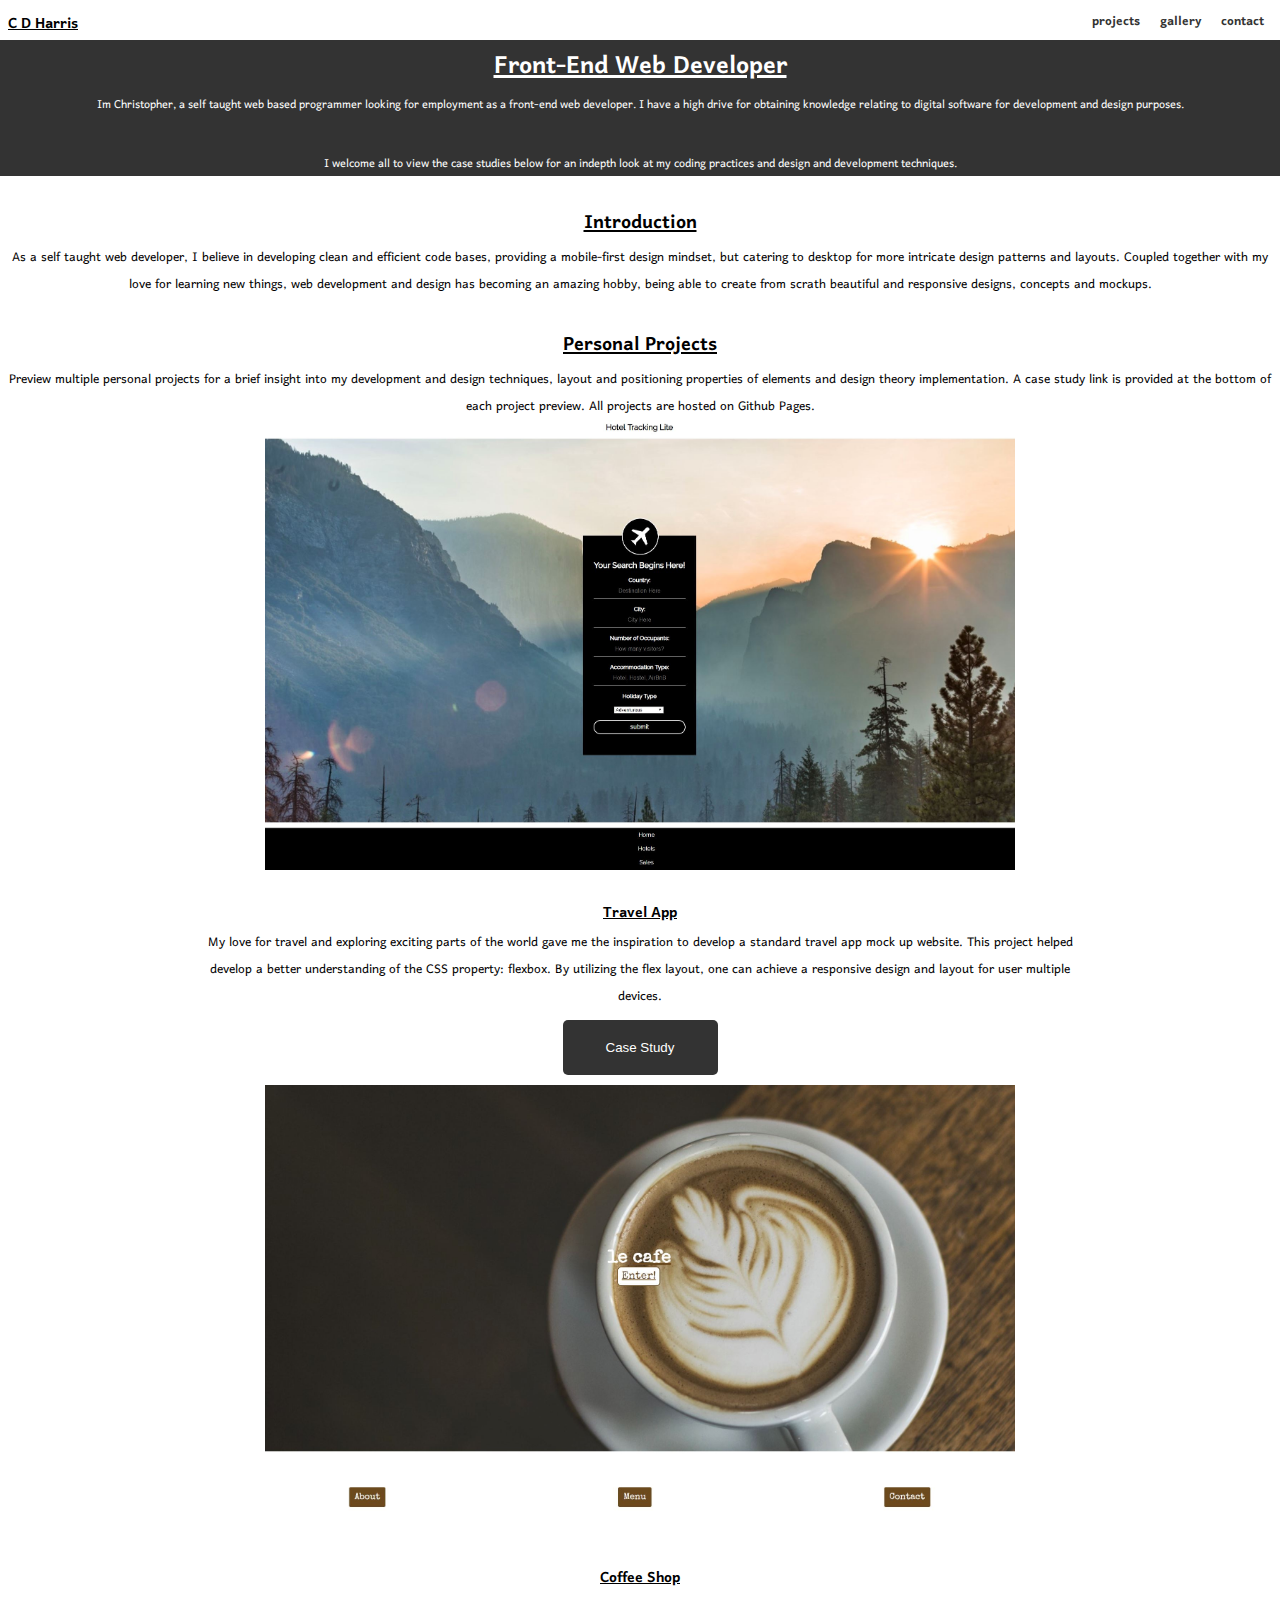
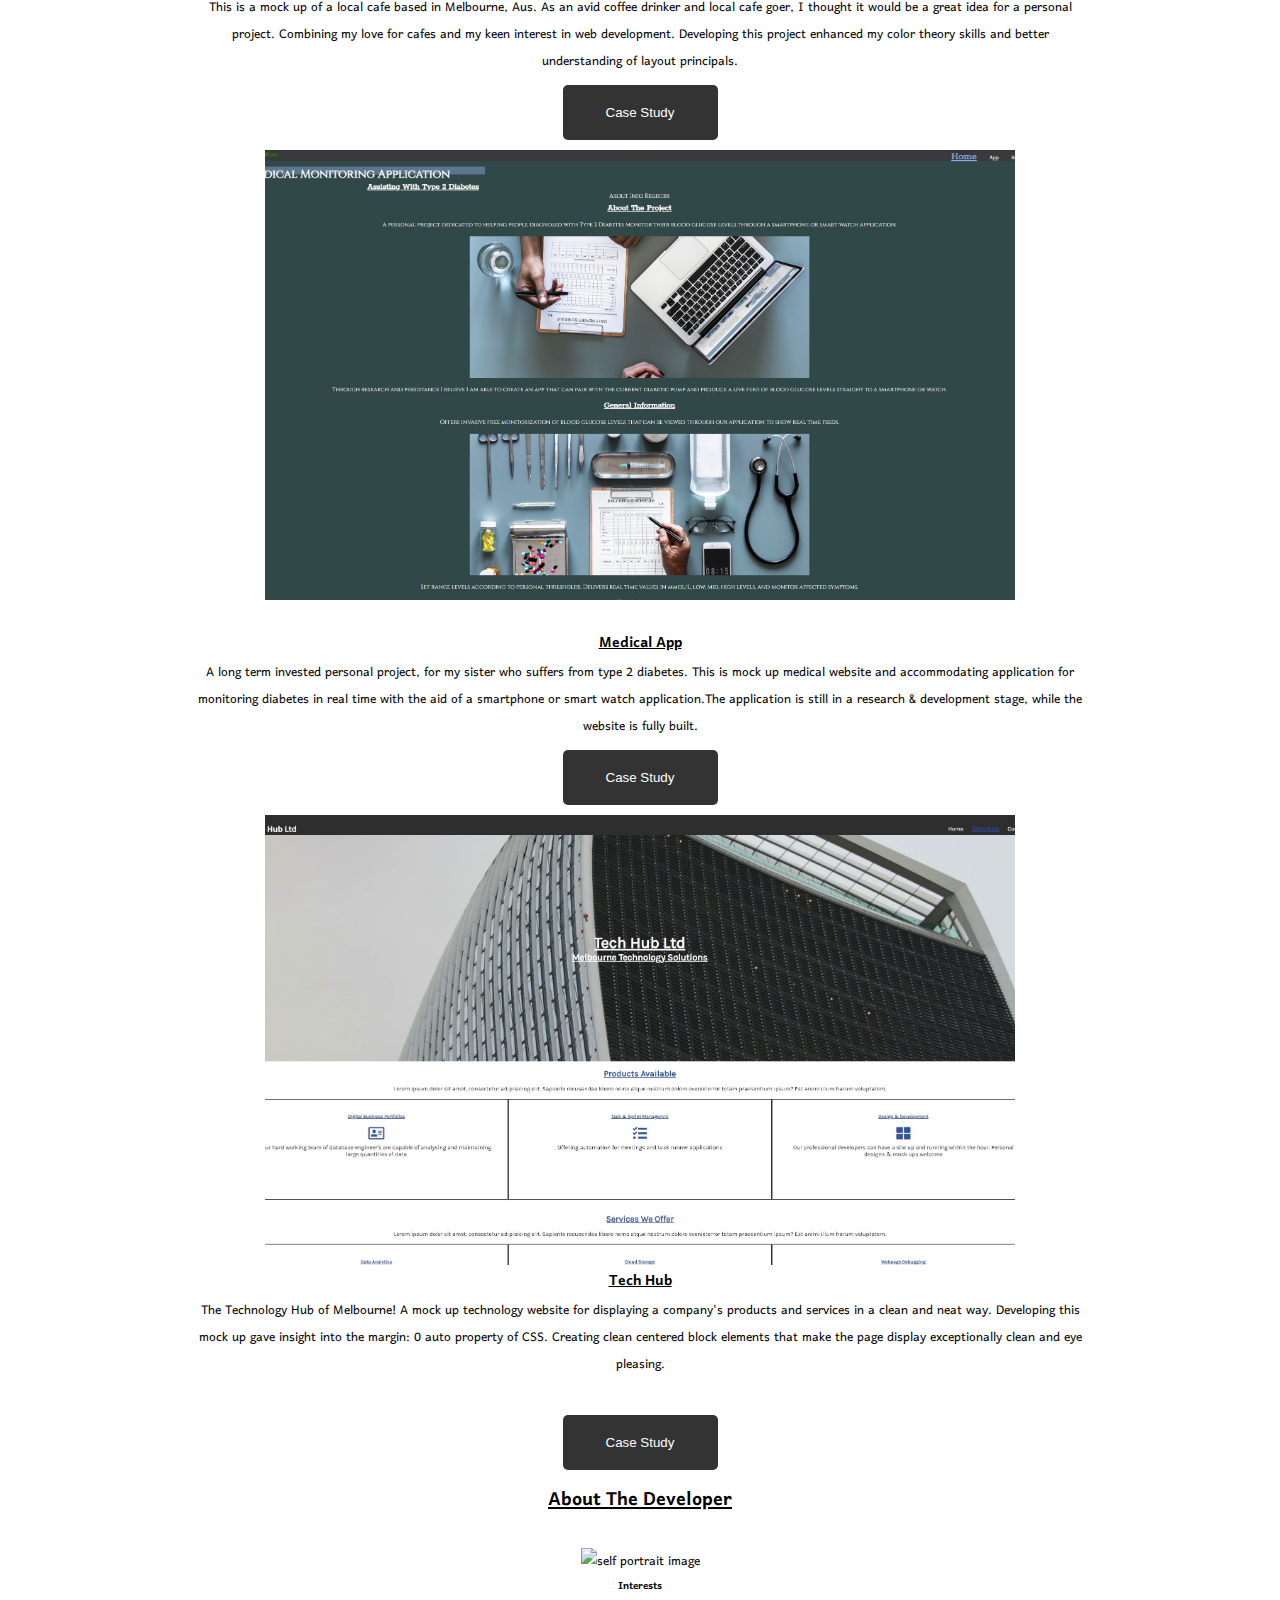
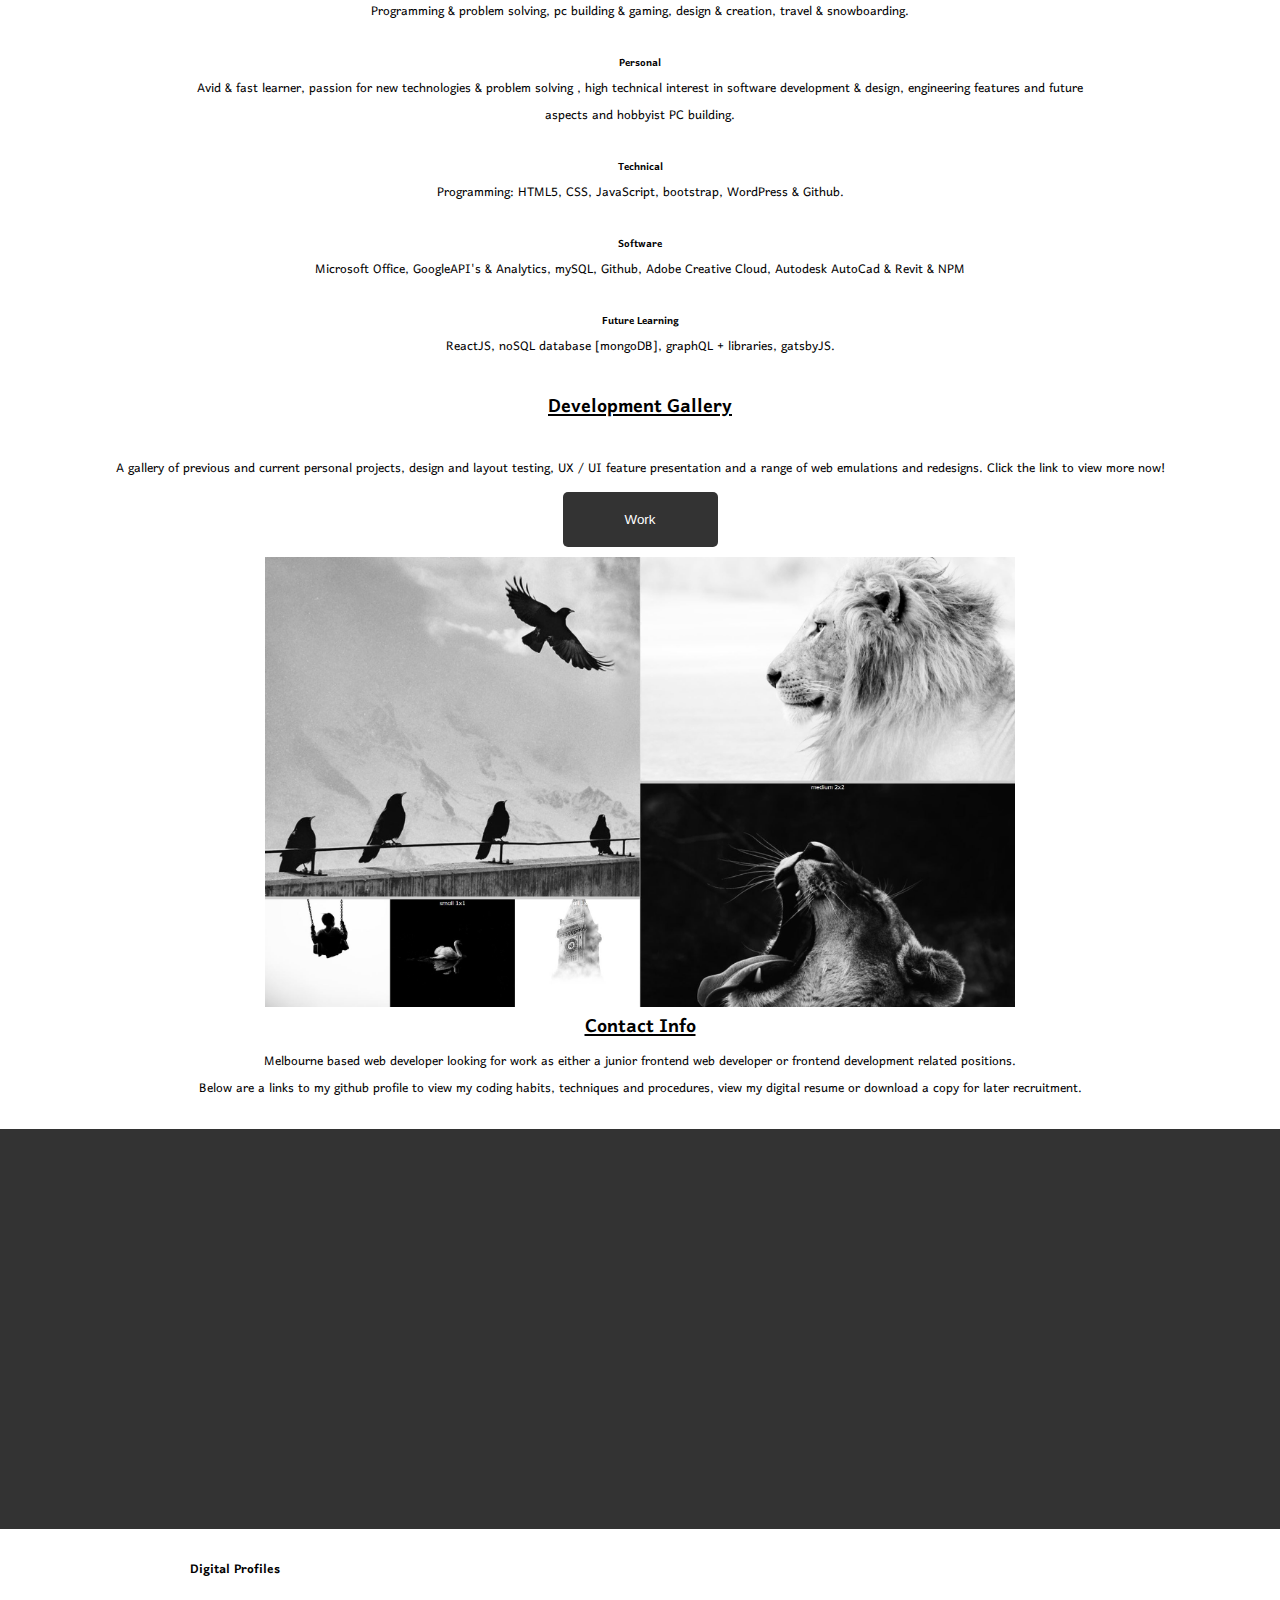
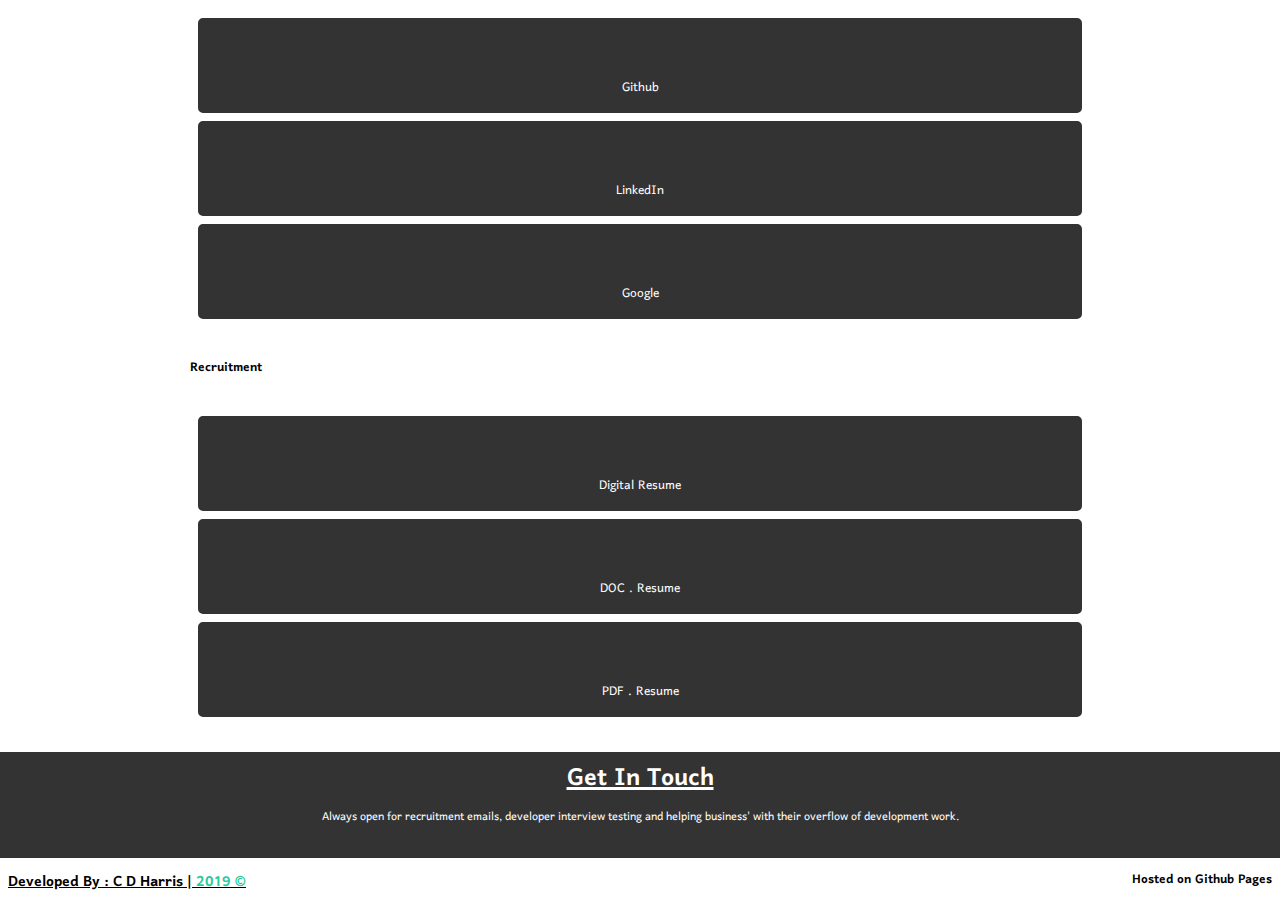
==== index.html @ 6e94d86b "new" ====
<!DOCTYPE html>
<html lang="en">
<head>
    <meta charset="UTF-8">
    <meta name="viewport" content="width=device-width, initial-scale=1.0">
    <meta http-equiv="X-UA-Compatible" content="ie=edge">
    <title>Home | Display Content</title>
    <link rel="stylesheet" href="assets/css/style.css">
    <!-- ext. libs -->
    <!-- google fonts -->
    <link href="https://fonts.googleapis.com/css?family=Harmattan" rel="stylesheet">
    <!-- font awesome icons -->
    <link rel="stylesheet" href="https://use.fontawesome.com/releases/v5.6.3/css/all.css" integrity="sha384-UHRtZLI+pbxtHCWp1t77Bi1L4ZtiqrqD80Kn4Z8NTSRyMA2Fd33n5dQ8lWUE00s/" crossorigin="anonymous">
    <!-- js animate -->
    <link rel="stylesheet" href="https://cdnjs.cloudflare.com/ajax/libs/animate.css/3.7.0/animate.min.css">

</head>
<body>
    <header class="header">
        <i class="fas fa-cube"></i>
        <span class="left"><h3> C D Harris</h3>
        </span>
        
        <span class="right">
            <nav>
            <a href="#projects">projects</a>
            <a href="gallery.html">gallery</a>
            <a href="#contact">contact</a>
            </nav>
        </span>
    </header>
    
    <div class="banner">
        <h2 class=" animated flipInX delay-1s">Front-End Web Developer</h2>
        <p class="animated slideInLeft delay-2s">Im Christopher, a self taught web based programmer looking for employment as a
        front-end web developer. I have a high drive for obtaining knowledge relating to digital software for
        development and design purposes.</p>
        <br>
        <p class="animated slideInRight delay-2s">I welcome all to view the case studies below for an indepth look at my coding practices and 
            design and development techniques.
        </p>

    </div>
    <br>
    <!-- sections introduction -->
    <section id="intro">
        <h2>Introduction</h2>

        <p>As a self taught web developer, I believe in developing clean and efficient code bases,
             providing a mobile-first design mindset, but catering to desktop for
              more intricate design patterns and layouts. Coupled together with my love
               for learning new things, web development and design has becoming an amazing hobby, 
               being able to create from scrath beautiful and responsive designs, concepts and mockups.</p>
    </section>
    <br>
    <!-- projects section -->
    <section id="projects">
        <h2>Personal Projects</h2>
        <!-- <br> -->
        <p>Preview multiple personal projects for a brief insight into my development and design techniques, layout and positioning
            properties of elements and design theory implementation. A case study link is provided at the bottom of each project preview.
            All projects are hosted on Github Pages.
        </p>
        <div class="section__container">
            <!-- travel app preview -->
            <div class="section__projects">
                <div class="box box__animate box__travel"></div>
                <br>
                    <h3>Travel App</h3>
                    <i class="fas fa-mountain"></i>
                    <p>My love for travel and exploring exciting parts of the world gave me the inspiration to develop a standard
                        travel app mock up website. This project helped develop a better understanding of the CSS property: flexbox.
                        By utilizing the flex layout, one can achieve a responsive design and layout for user multiple devices.
                    </p>
                <!-- link to case study of project -->
                <button class="projects__button">
                    <a href="travel-app.html">Case Study</a>
                </button>
            </div><!-- section__projects ends here [travel] -->

            <!-- coffee hub preview -->
            <div class="section__projects">
                <div class="box box__animate box__coffee"></div>
                <br>
                    <h3>Coffee Shop</h3>
                    <i class="fas fa-coffee"></i>
                    <p>This is a mock up of a local cafe based in Melbourne, Aus. As an avid coffee drinker and local cafe goer, I 
                        thought it would be a great idea for a personal project. Combining my love for cafes and my keen interest in 
                        web development. Developing this project enhanced my color theory skills and better understanding of layout 
                        principals.
                    </p>
                
                <!-- link to case study of project -->
                <button class="projects__button">
                    <a href="coffee-hub.html">Case Study</a>
                </button>
            </div><!-- section__projects ends here [coffee] -->
        
            <!-- medical app preview -->
            <div class="section__projects">
                <div class="box box__animate box__medical"></div>
                <br>
                <h3>Medical App</h3>
                <i class="fas fa-heartbeat"></i>
                    <p>A long term invested personal project, for my sister who suffers from type 2 diabetes. This is mock up medical
                    website and accommodating application for monitoring diabetes in real time with the aid of a smartphone or
                    smart watch application.The application is still in a research & development stage, while the website is fully built.</p>
                
                <!-- link to case study of project -->
                <button class="projects__button">
                    <a href="medical-app.html">Case Study</a>
                </button>

            </div><!-- section__projects ends here [medical] -->

            <!-- tech hub preview -->
            <div class="section__projects">
                <div class="box box__animate box__tech"></div>
                <h3>Tech Hub</h3>
                <i class="fas fa-database"></i>
                <p>The Technology Hub of Melbourne! A mock up technology website for displaying a company's products and services
                    in a clean and neat way. Developing this mock up gave insight into the margin: 0 auto property of CSS. Creating
                    clean centered block elements that make the page display exceptionally clean and eye pleasing.
                </p>
                <br>
                <!-- link to case study of project -->
                <button class="projects__button">
                    <a href="tech-hub.html">Case Study</a>
                </button>

            </div><!-- section__projects ends here [tech] -->

            
        </div>
    </section><!-- projects section ends here -->

    <!-- about section -->
    <section id="about">
        <h2>About The Developer</h2>
        <br>
        <!-- insert image of self for recruiters -->
        <img src="assets/img/dev-img-self" alt="self portrait image">
        <br>
        <div class="section__container">
            <h5>Interests</h5>
            <p>Programming & problem solving, pc building & gaming, design & creation,
                travel & snowboarding.</p>
            <br>
            <h5>Personal</h5>
            <p>Avid & fast learner, passion for new technologies & problem solving , high technical interest in
            software development & design, engineering features and future aspects and hobbyist PC building.</p>
            <br>
            <h5>Technical</h5>
            <p>Programming: HTML5, CSS, JavaScript, bootstrap, WordPress & Github.</p>
            <br>       
            <h5>Software</h5>
            <p>Microsoft Office, GoogleAPI's & Analytics, mySQL, Github, Adobe Creative Cloud,
                Autodesk AutoCad & Revit & NPM
            </p>
            <br>
            <h5>Future Learning</h5>
            <p>ReactJS, noSQL database [mongoDB], graphQL + libraries, gatsbyJS.</p>
            <br>
        </div>
    </section>

        <!-- gallery section -->
        <section id="gallery">
            <h2>Development Gallery</h2>
            <br>
            <p>A gallery of previous and current personal projects, design and layout testing, UX / UI feature presentation
                and a range of web emulations and redesigns. Click the link to view more now!
            </p>
        <div class="section__container">
            <!-- link to case study of project -->
            <button class="projects__button">
                    <a href="gallery.html">Work</a>
                </button>
            <br>
            <div class="box box__gallery"></div>
                
            
        </div>
    </section>

    <!-- contact section -->
    <section id="contact">
        <h2>Contact Info</h2>
        <p>Melbourne based web developer looking for work as either a junior frontend web developer or
        frontend development related positions.
        </p>
        <p>Below are a links to my github profile to view my coding habits, techniques and procedures,
            view my digital resume or download a copy for later recruitment.
        </p>
        <br>
    <!-- create google maps API and insert here! -->
        <div id="maps"></div>
        <br>
    <div class="section__container">
        <h4>Digital Profiles</h4>
        <br>
    
    <div class="tickets">
        <i class="fab fa-github"></i>
        <br>
        <a href="https://github.com/bionic-fish">Github</a>
    </div>
    
    <div class="tickets">
        <i class="fab fa-linkedin"></i>
        <br>
        <a href="https://www.linkedin.com/in/chris-harris-b9061711a/">LinkedIn</a>
    </div>
    
    <div class="tickets">
        <i class="fab fa-google"></i>
        <br>
        <a href="mailto:c.d.harris.dedoc@gmail.com">Google</a>
    </div>
    <br> 
    
    <h4>Recruitment</h4>
        <br>
    <div class="tickets">
        <i class="fas fa-address-card"></i>
        <br>
        <a href="resume-web.html">Digital Resume</a>
    </div>

    <div class="tickets">
        <i class="fas fa-briefcase"></i>
        <br>
        <a href="resume.doc">DOC . Resume</a>
    </div>

    <div class="tickets">
        <i class="far fa-file-alt"></i>
        <br>
        <a href="assets/">PDF . Resume</a>
    </div>
        
    </div><!-- section__container ends here-->
    </section>
    <br>
    <!-- bottom banner + social links section -->
    <div class="banner">
        <h2>Get In Touch</h2>
        <p>Always open for recruitment emails, developer interview testing and helping business'
            with their overflow of development work.
        </p>
        <p>
            <a href="mailto:c.d.harris.dedoc@gmail.com"><i class="far fa-envelope"></i></a>
        </p>
    </div>

    <!-- footer -->
    <footer class="footer">
            <span class="footer-left">
                <h3>Developed By : C D Harris | <span style="color:rgb(43,201,153)">2019 &copy;</span></h3>
            </span>
    
            <span class="footer-right"><h4>Hosted on Github Pages</h4>
            </span>
        </footer>

    <!-- scripts -->
    <script src="assets/js/index.js"></script>
    <!-- script API's -->
    <script src="https://maps.googleapis.com/maps/api/js?key=AIzaSyDgVFksqUlxDK_YRxd9X-WPWZZYcD1DUHg&callback=initMap" async defer></script>
    
</body>
</html>
---- assets/css/style.css ----
/* global props | markup */
* {
    margin: 0;
    padding: 0;
    scroll-behavior: smooth;
    box-sizing: border-box;
}
body {
    font-family: 'Harmattan', sans-serif;
    /* height: 100%;
    width: 100%; */
    
}
/* global props | case buttons */
button {
    background-color: #333;
    border-radius: 5px 5px;
    border: none;
    height: 55px;
    width: 155px;
    margin: 10px;

    transition: all 2s ease-in;
}
button a {
    color: #fff;
    text-decoration: none;
}
button:hover {
    background-color: rgb(43, 201, 153);
    text-decoration: underline;
}
/* global props | font awesome icons */
.fab,
.far,
.fas {
    font-size: 26px;
    color: #fff;
}
#casestudy i {
    color: rgb(43, 201, 153);
}
/* global props | headings */
h2 { /* section heading */
    text-decoration: underline;
}
h3 {
    /* color: rgb(43, 201, 153); */
    text-decoration: underline;
    font-weight: bold;
}
#contact h4 {
    text-align: left;
}
/* header + footer props */
.header,
.footer {
    background: #fff;
    height: 30px;
    padding: 8px;
    font-size: 1em;
}
.footer {
    text-align: center;
}
.header a {
    color: #333;
    text-decoration: none;
    padding: 8px;
    font-size: 1em;
    font-weight: bolder;
}
.header a:hover {
    border-bottom: 4px solid rgb(43, 201, 153);
    border-width: 8px;
    color: rgb(43, 201, 153);
    /* font-size: 1.2em; */
    
}
.header .fas {
    color: rgb(43, 201, 153);
    font-size: 14px;
    padding-left: 10px;
}
/* index.html banner */
.banner {
    clear: both;
    width: 100%;
    margin: auto;
    background: #333;
    font-size: 1.3em;
    text-align: center;
    margin-bottom: 10px;
    color: #fff;
    
}
.banner i {
    padding: 10px;
    color: rgb(43, 201, 153);
    text-decoration: none;
    font-size: 1.2em;
    transition: all 1s ease;
}
.banner i:hover {
    padding: 10px;
    color: rgb(43, 201, 153);
    text-decoration: underline;
    font-size: 1.8em;
}
.banner h1 {
    text-decoration: underline;
    
}
.banner h1, 
.banner h2 {
    width: 100%;
    color: #fff;
}
/* image positioning and insertion */
.box {
    height: 350px;
    width: 100%;
    background-position: center;
    background-size: contain;
    margin: auto;
    background: #333;
}

img {
    height: auto;
    width: 100%;
}

/* maps */
#maps {
    height: 400px;
    width: 100%;
    background: #333;
}
section {
    text-align: center;
    /* margin: auto; */
}

/* project sections website icons */
#projects .fab,
#projects .far,
#projects .fas {
    color: rgb(43, 201, 153);
    font-size: 16px;
}
/* spans */
.left {
    float: left;

}
.right {
    float: right;
}

/* tickets contact info */
.tickets {
    /* height: 50px; */
    /* width: 90%; */
    /* border: 2px solid #333; */
    border-radius: 5px 5px;
    margin: 8px;
    padding: 10px;
    background-color: #333;
    /* margin: auto; */

    transition: all 1.5s;
}
.tickets:hover {
    background-color: rgb(43, 201, 153);
    transform: scale(1.1);
}
.tickets a {
    color: #fff;
    text-decoration: none;
}


/* personal projects box props */
.box__animate {
    background-position: top;
    background-size: cover;
    transition: all 3.5s ease; 
}
.box__animate:hover {
    background-position: bottom;
    background-size: auto;
}
/* personal projects box backgrounds */
.box__medical {
    background-image: url("../img/box-Medical.JPG");
}
.box__coffee {
    background-image: url("../img/box-Cafe.JPG");
}
.box__tech {
    background-image: url("../img/box-Tech.JPG");
}
.box__travel {
    background-image: url("../img/box-Travel.JPG");
}
.box__gallery {
    background-image: url("../img/box-Gallery.JPG");
    background-position: center;
    background-size: cover;
}
.box__project-blog {
    background-image: url("../img/project-blog.JPG");
}

/* case study page banners */
.case__heading {
    height: 20vh;
    background-attachment: top;
    background-origin: border-box;
    background-repeat: no-repeat;
    background-size: cover;
}
.case__bottom {
    height: 20vh;
    background-position: bottom center;
    background-origin: border-box;
    background-repeat: no-repeat;
    background-size: cover;
}

/* grid props for mobile */
.grid-mos {
    display: block;
    height: 100%;
    width: 100%;
    
}
.mos-item {
    width: 100%;
    height: 350px;
    margin: 0 auto;
    /* background-position: center;
    background-size: contain; */
    background-origin: border-box;
}


/* Grid mosaic items */
.one {
    background-image: url("../img/grid-gal/grid-item-1.JPG");
    background-position: top left;
    background-size: cover;
    /* opacity: 0.7; */
  
    transition-property: all ease;
    transition-duration: 2s;
  }
  .two {
    background-image: url("../img/grid-gal/grid-item-2.JPG");
    background-position: top left;
    background-size: cover;
    /* opacity: 0.7; */
  
    transition-property: all ease;
    transition-duration: 2s;
  }
  .three {
    background-image: url("../img/grid-gal/grid-item-3.JPG");
    background-position: top left;
    background-size: cover;
    /* opacity: 0.6; */
  
    transition-property: all ease;
    transition-duration: 2s;
  }
  .four {
    background-image: url("../img/grid-gal/grid-item-4.JPG");
    background-position: top left;
    background-size: cover;
    /* opacity: 0.6; */
  
    transition-property: all ease;
    transition-duration: 2s;
  }
  .five {
    background-image: url("../img/grid-gal/grid-item-5.JPG");
    background-position: top right;
    background-size: cover;
    /* opacity: 0.6; */
  
    transition-property: all ease;
    transition-duration: 2s;
  }
  .six {
    background-image: url("../img/grid-gal/grid-item-6.JPG");
    background-position: bottom right;
    background-size: cover;
    /* opacity: 0.6; */
  
    transition-property: all ease;
    transition-duration: 2s;
  }
  .seven {
    background-image: url("../img/grid-gal/grid-item-7.JPG");
    background-position: top left;
    background-size: cover;
    /* opacity: 0.6; */
  
    transition-property: all ease;
    transition-duration: 2s;
  }
  .eight {
    background-image: url("../img/grid-gal/grid-item-8.JPG");
    background-position: bottom right;
    background-size: cover;
    /* opacity: 0.6; */
  
    transition-property: all ease;
    transition-duration: 2s;
  
  }
  .nine {
    background-image: url("../img/grid-gal/grid-item-9.JPG");
    background-position: bottom right;
    background-size: cover;
    /* opacity: 0.6; */
  
    transition-property: all ease;
    transition-duration: 2s;
  
  }
  .ten {
    background-image: url("../img/grid-gal/grid-item-10.JPG");
    background-position: top right;
    background-size: cover;
    /* opacity: 0.6; */
  
    transition-property: all ease;
    transition-duration: 2s;
  
  }

/* media queries for desktop */
@media screen and (min-width: 960px) {
    .banner {
        margin: auto;
        width: 100%;
    }
    .banner p {
        font-size: 0.7em;
    }
    .box {
        max-width: 940px;
        width: 750px;
        height: 450px;
        background-size: cover;
        background-position: center;
        background-attachment: scroll;
        background-repeat: no-repeat;
       
    }
    img {
        height: 450px;
        max-width: 940px;
        width: 750px;

    }
    .header a:hover {
        border-bottom: 4px solid rgb(43, 201, 153);
        border-width: 8px;
        color: rgb(43, 201, 153);
        font-size: 1.2em;
        
    }
    /* .flex {
        display: flex;
        flex-wrap: wrap;
        margin: auto;
    } */
   
    .section__container {
        max-width: 900px;
        margin: auto;
    }
    .section__projects {
        /* max-width: 900px; */
        width: 100%;
        /* height: fit-content; */
        margin: auto;
    }
    .tickets {
    border: 2px solid #333;
    padding: 10px;
    /* margin-left: 10px; */
    }
    .case__heading {
        height: 30vh;
        background-attachment: fixed;
        background-origin: border-box;
        background-repeat: no-repeat;
        background-size: cover;
        background-position: top;
    }
    .case__bottom {
        height: 30vh;
        background-attachment: fixed;
        background-origin: border-box;
        background-repeat: no-repeat;
        background-size: cover;
        background-position: center;
    }
    .footer-left {
        float: left;
    }
    .footer-right {
        float: right;
    }
    /* grid props [test] */
    .grid {
        display: grid;
        grid-template-columns: repeat(5, 1fr);
        grid-template-rows: repeat(5, 1fr);
        width: 100%;

    }
    .grid-item {
        height: 300px;
        width: 100%;
        background-color: #333;
        background-position: inherit;
        background-size: contain;
        background-position: center;
    }

    /* gallery.html [GRID Gallery] */
    .mosaic-container {
        display: grid;
        grid-template-rows: auto;
        grid-template-columns: repeat(5, 1fr);
        grid-gap: 10px;
        height: 100%;
        width: 100%;
      }
      .mos-item {
        align-items: center;
        color: #000;
        display:flex;
        justify-content: center;
      
        transition-property: all ease;
        transition-duration: 2s;
        /* opacity: 0.6; */
      }
      .mos-item:hover {
        background-position: center;
        color: purple;
        font-weight: bold;
        opacity: 1;
      }
      
      
      /* Grid-mos Child elements
      Classes: smal, medium, large, wide and tall
      Sizing:  1x1, 2x2, 3x3, 2x3, 3x2  */
      .small {
        grid-row: span 1;
        grid-column: span 1;
        padding: 0;
        margin: 0;
      }
      .medium {
        grid-row: span 2;
        grid-column: span 2;
        padding: 0;
        margin: 0;
      }
      .large {
        grid-row: span 3;
        grid-column: span 3;
        padding: 0;
        margin: 0;
      }
      
      .wide {
        grid-row: span 2;
        grid-column: span 3;
        padding: 0;
        margin: 0;
      }
      .tall {
        grid-row: span 3;
        grid-column: span 2;
        padding: 0;
        margin: 0;
      }
    
}
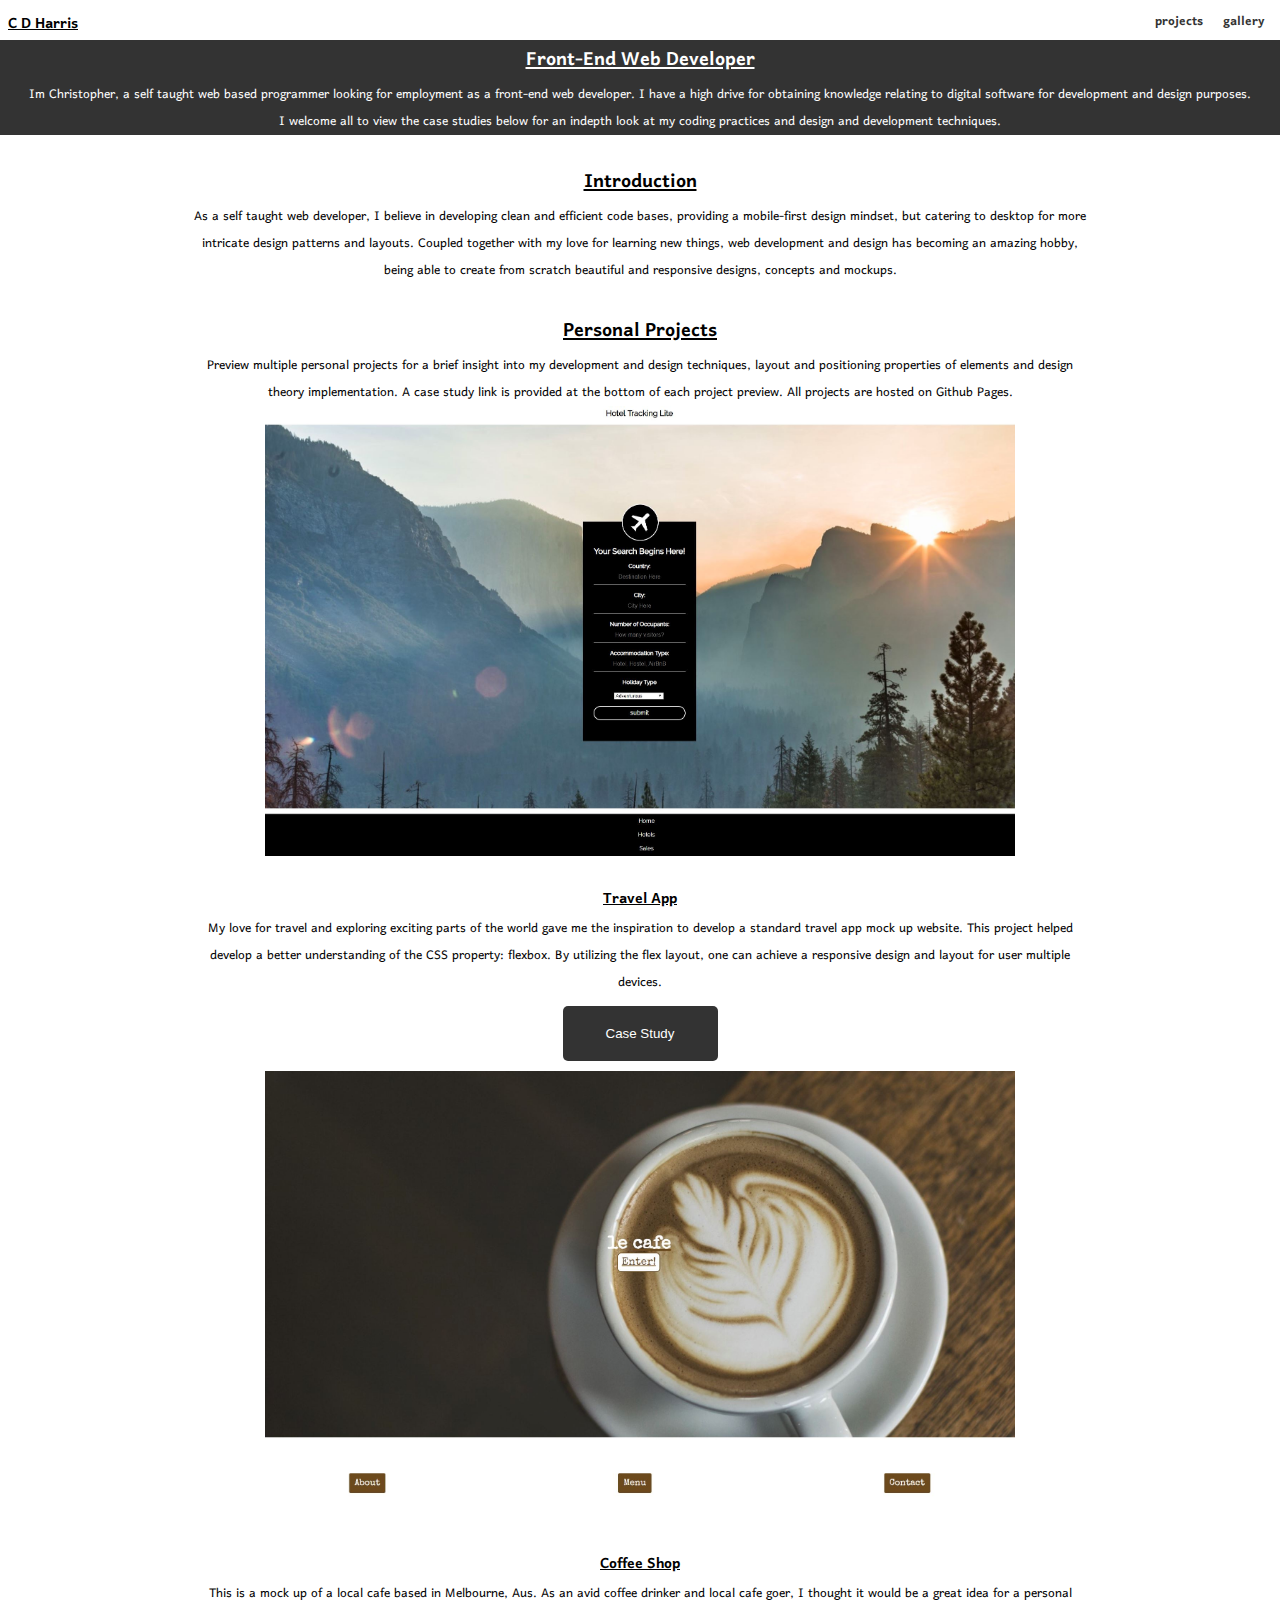
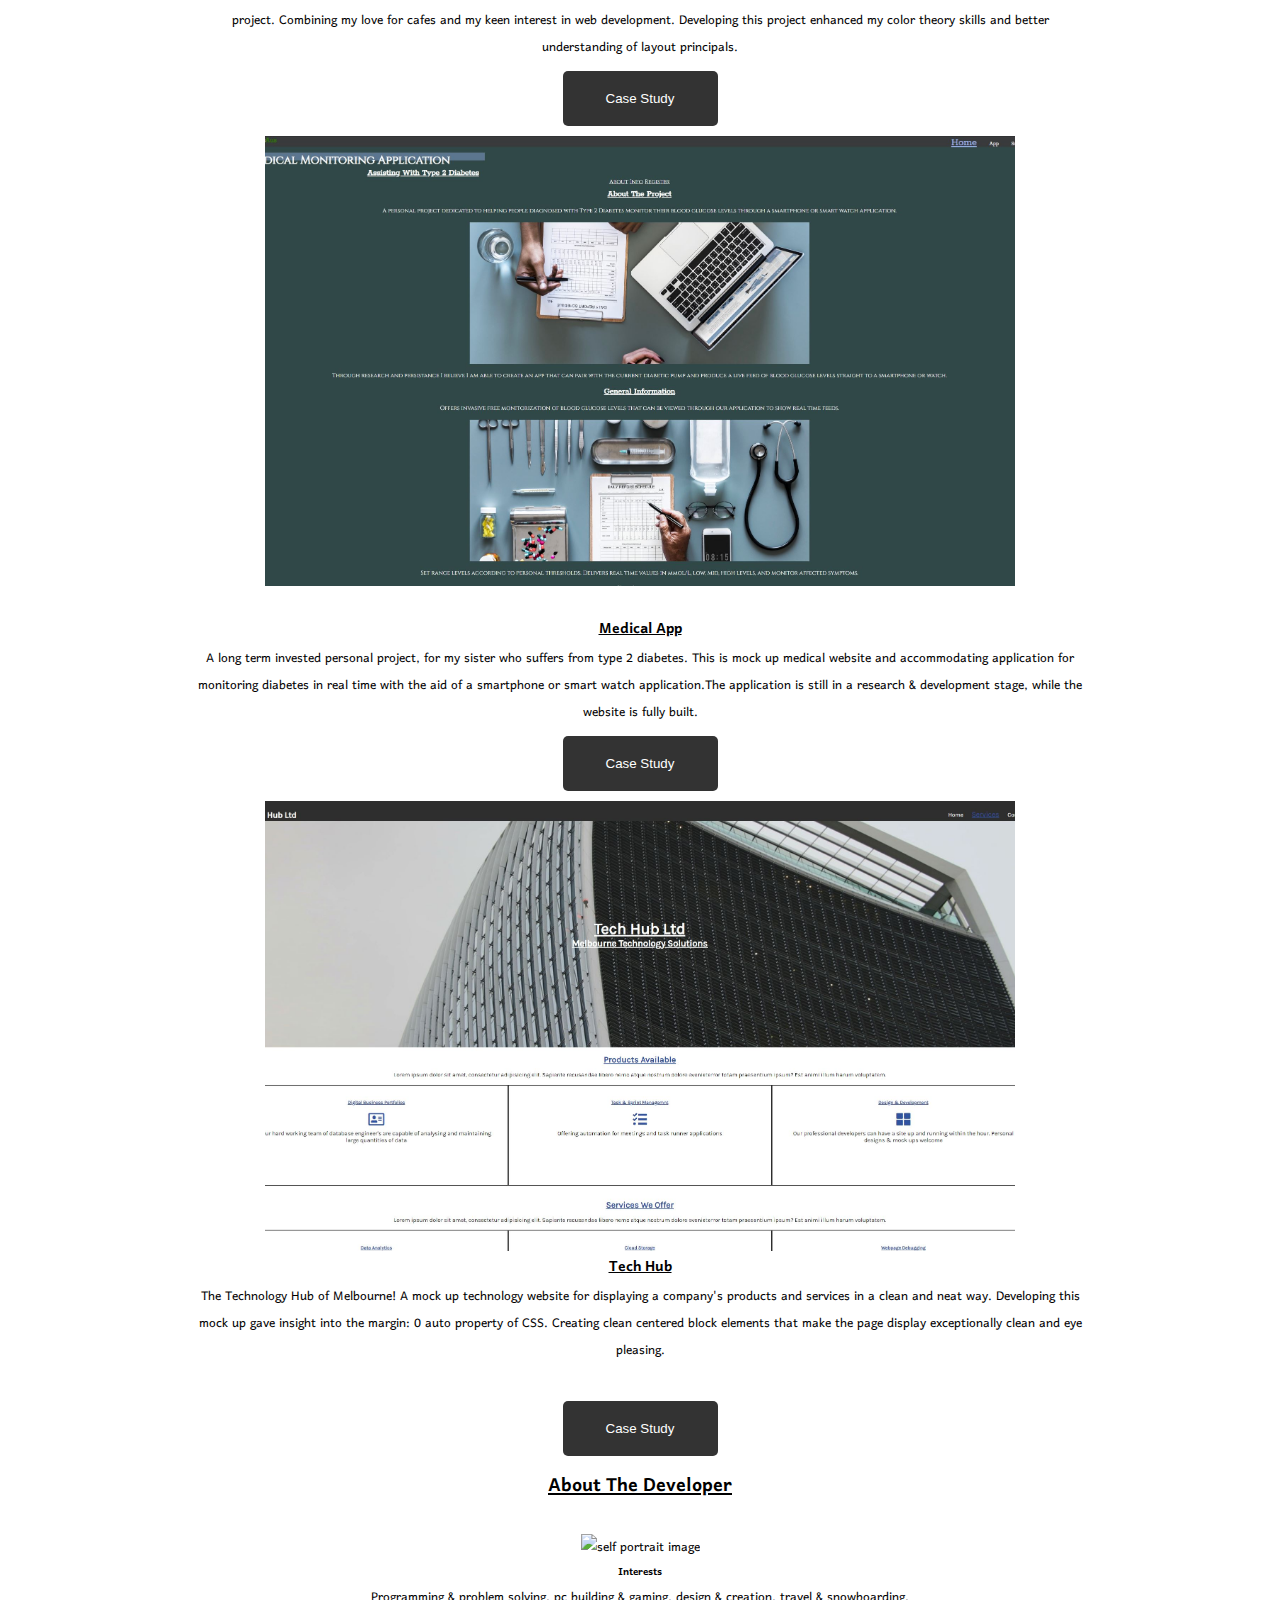
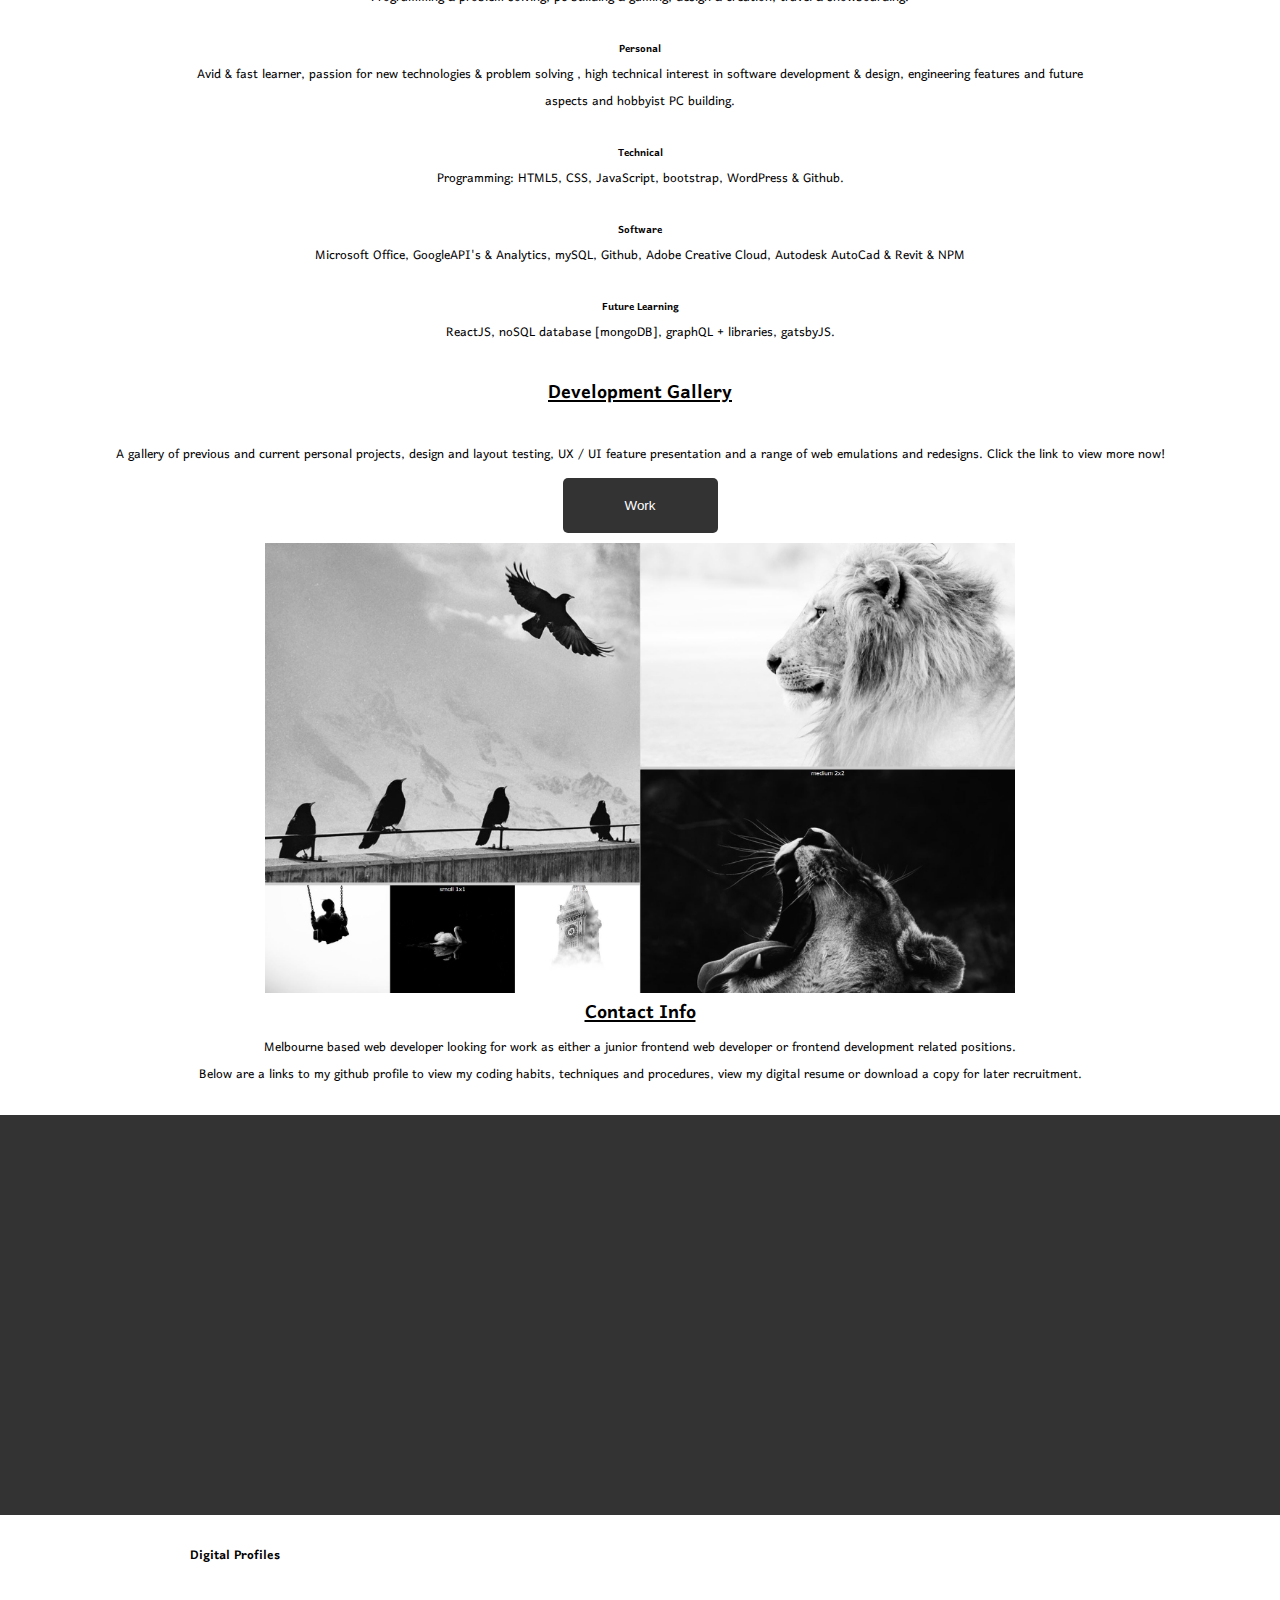
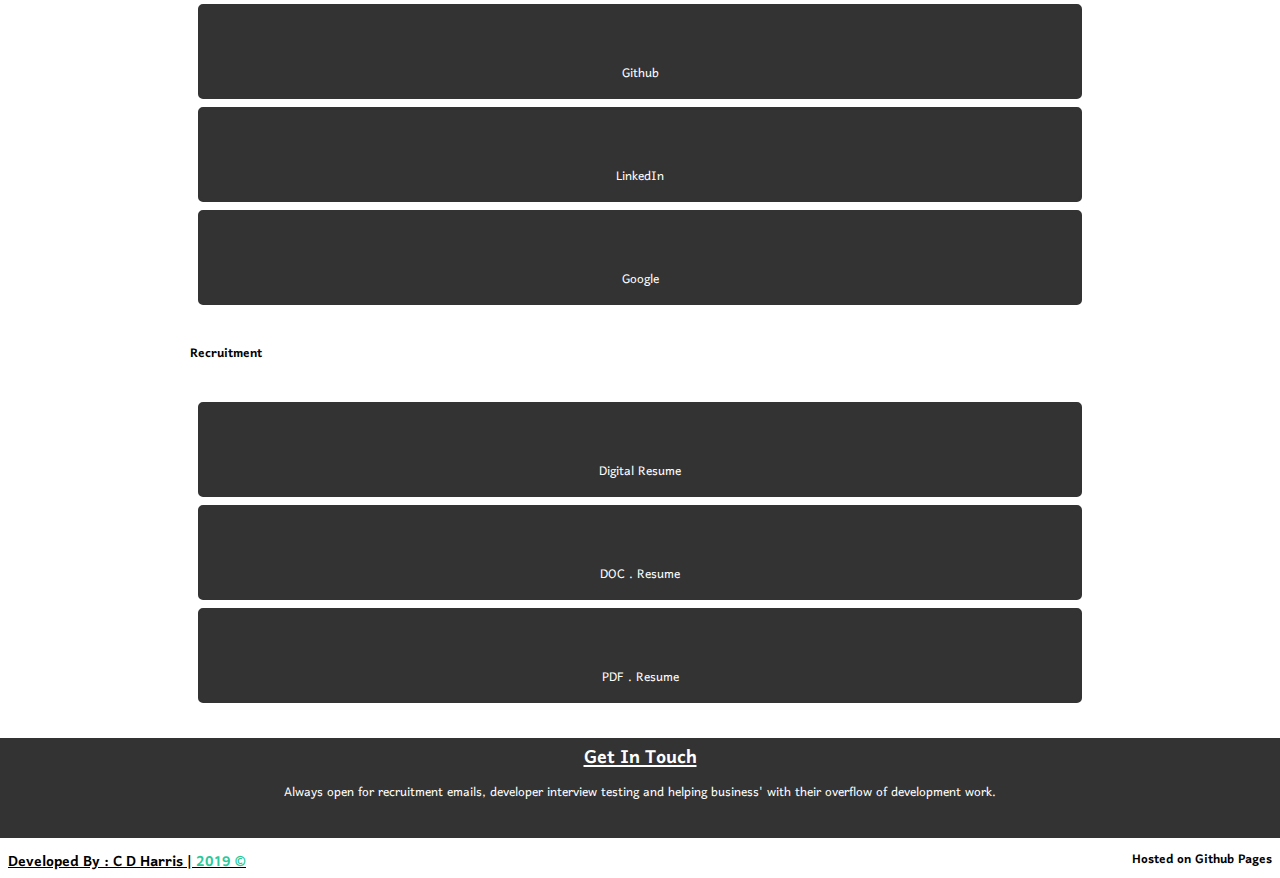
==== commit 55c60aee: "add-sect-cont for layout" ====
--- a/index.html
+++ b/index.html
@@ -25,43 +25,46 @@
             <nav>
             <a href="#projects">projects</a>
             <a href="gallery.html">gallery</a>
-            <a href="#contact">contact</a>
             </nav>
         </span>
     </header>
     
     <div class="banner">
+        <div class="container">
         <h2 class=" animated flipInX delay-1s">Front-End Web Developer</h2>
         <p class="animated slideInLeft delay-2s">Im Christopher, a self taught web based programmer looking for employment as a
         front-end web developer. I have a high drive for obtaining knowledge relating to digital software for
         development and design purposes.</p>
-        <br>
+        
         <p class="animated slideInRight delay-2s">I welcome all to view the case studies below for an indepth look at my coding practices and 
             design and development techniques.
         </p>
+        </div><!-- div container ends here-->
 
     </div>
     <br>
     <!-- sections introduction -->
     <section id="intro">
         <h2>Introduction</h2>
+        <div class="section__container">
 
         <p>As a self taught web developer, I believe in developing clean and efficient code bases,
              providing a mobile-first design mindset, but catering to desktop for
               more intricate design patterns and layouts. Coupled together with my love
                for learning new things, web development and design has becoming an amazing hobby, 
-               being able to create from scrath beautiful and responsive designs, concepts and mockups.</p>
+               being able to create from scratch beautiful and responsive designs, concepts and mockups.</p>
+        </div>
     </section>
     <br>
     <!-- projects section -->
     <section id="projects">
         <h2>Personal Projects</h2>
         <!-- <br> -->
-        <p>Preview multiple personal projects for a brief insight into my development and design techniques, layout and positioning
-            properties of elements and design theory implementation. A case study link is provided at the bottom of each project preview.
-            All projects are hosted on Github Pages.
-        </p>
-        <div class="section__container">
+        
+        <div class="section__container">
+                <p>Preview multiple personal projects for a brief insight into my development and design techniques, layout and positioning
+                properties of elements and design theory implementation. A case study link is provided at the bottom of each project preview.
+                All projects are hosted on Github Pages.</p>
             <!-- travel app preview -->
             <div class="section__projects">
                 <div class="box box__animate box__travel"></div>
@@ -224,19 +227,19 @@
     <div class="tickets">
         <i class="fas fa-address-card"></i>
         <br>
-        <a href="resume-web.html">Digital Resume</a>
+        <a href="assets/docs/webRes.html">Digital Resume</a>
     </div>
 
     <div class="tickets">
         <i class="fas fa-briefcase"></i>
         <br>
-        <a href="resume.doc">DOC . Resume</a>
+        <a href="assets/docs/CDHarrisResume.docx">DOC . Resume</a>
     </div>
 
     <div class="tickets">
         <i class="far fa-file-alt"></i>
         <br>
-        <a href="assets/">PDF . Resume</a>
+        <a href="assets/docs/CDHarrisResume.pdf">PDF . Resume</a>
     </div>
         
     </div><!-- section__container ends here-->
--- a/assets/css/style.css
+++ b/assets/css/style.css
@@ -88,7 +88,7 @@
     width: 100%;
     margin: auto;
     background: #333;
-    font-size: 1.3em;
+    /* font-size: 1.3em; */
     text-align: center;
     margin-bottom: 10px;
     color: #fff;
@@ -347,9 +347,7 @@
         margin: auto;
         width: 100%;
     }
-    .banner p {
-        font-size: 0.7em;
-    }
+    
     .box {
         max-width: 940px;
         width: 750px;
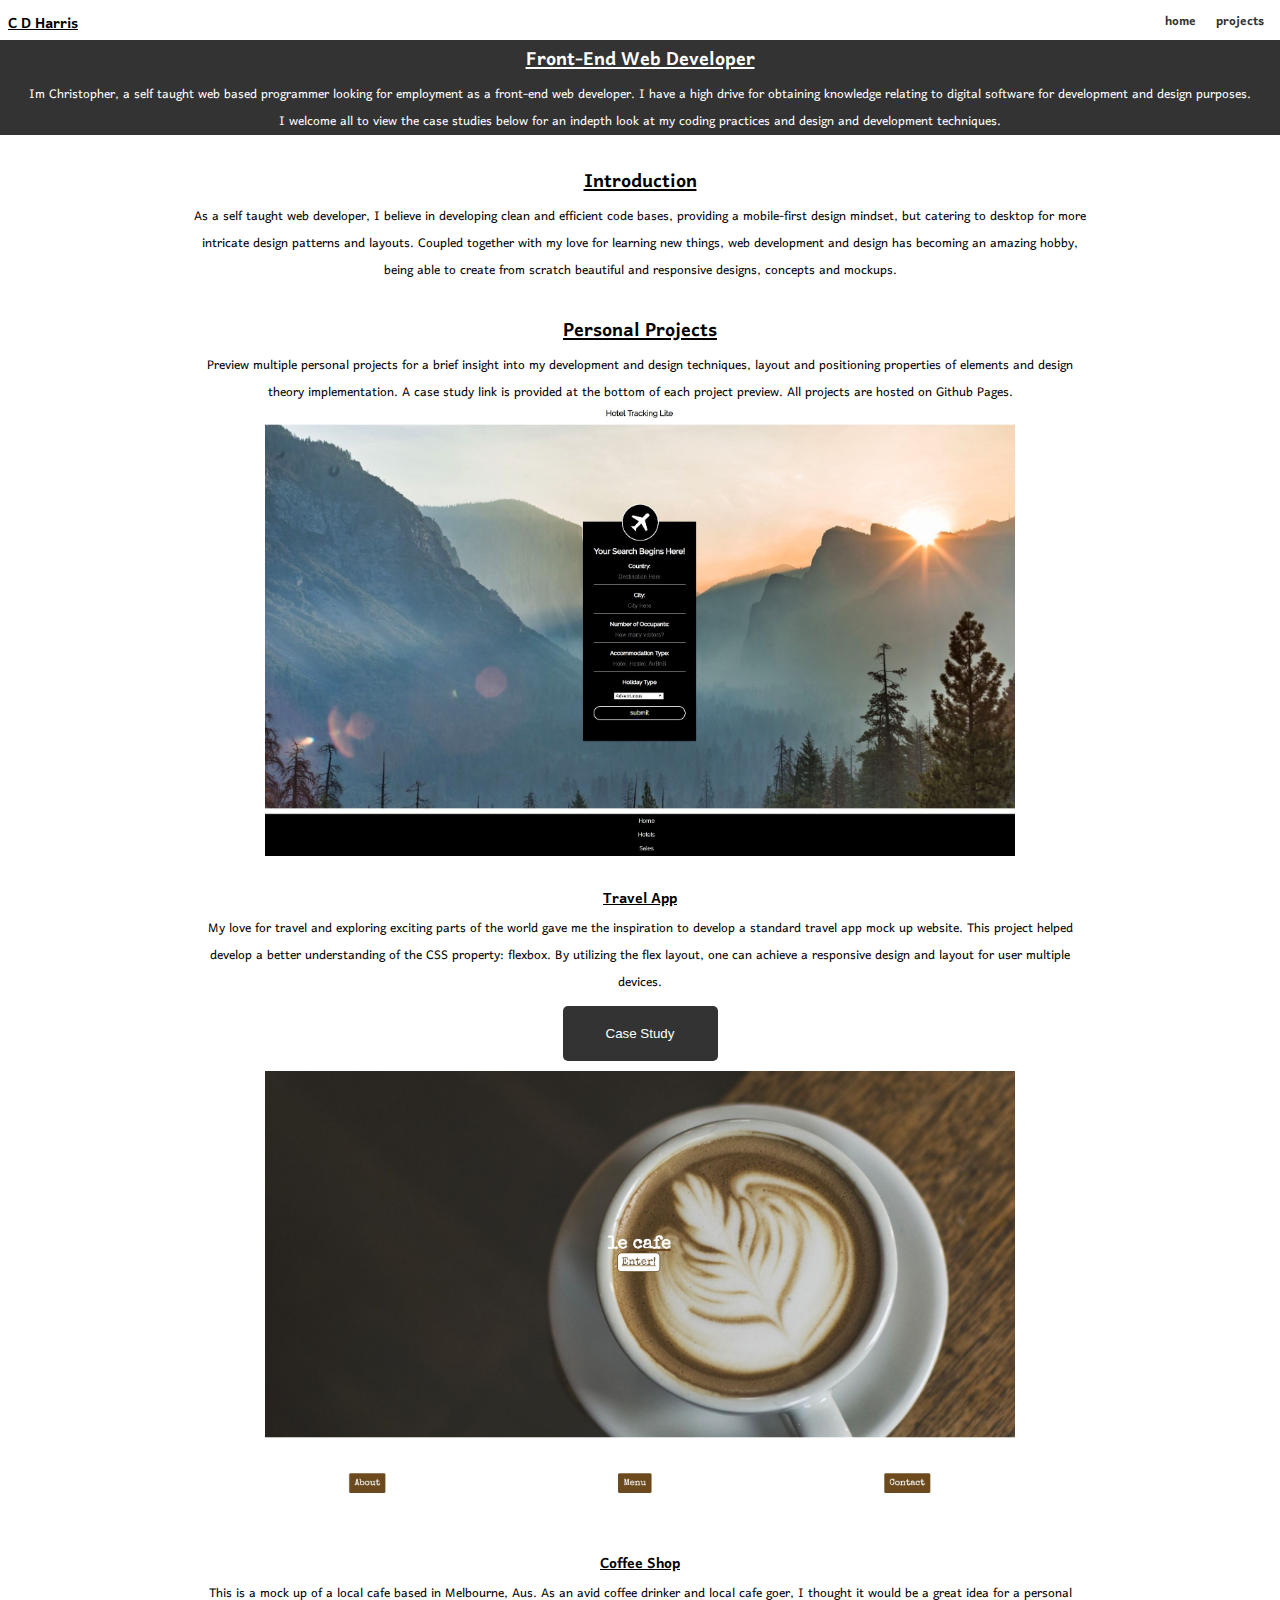
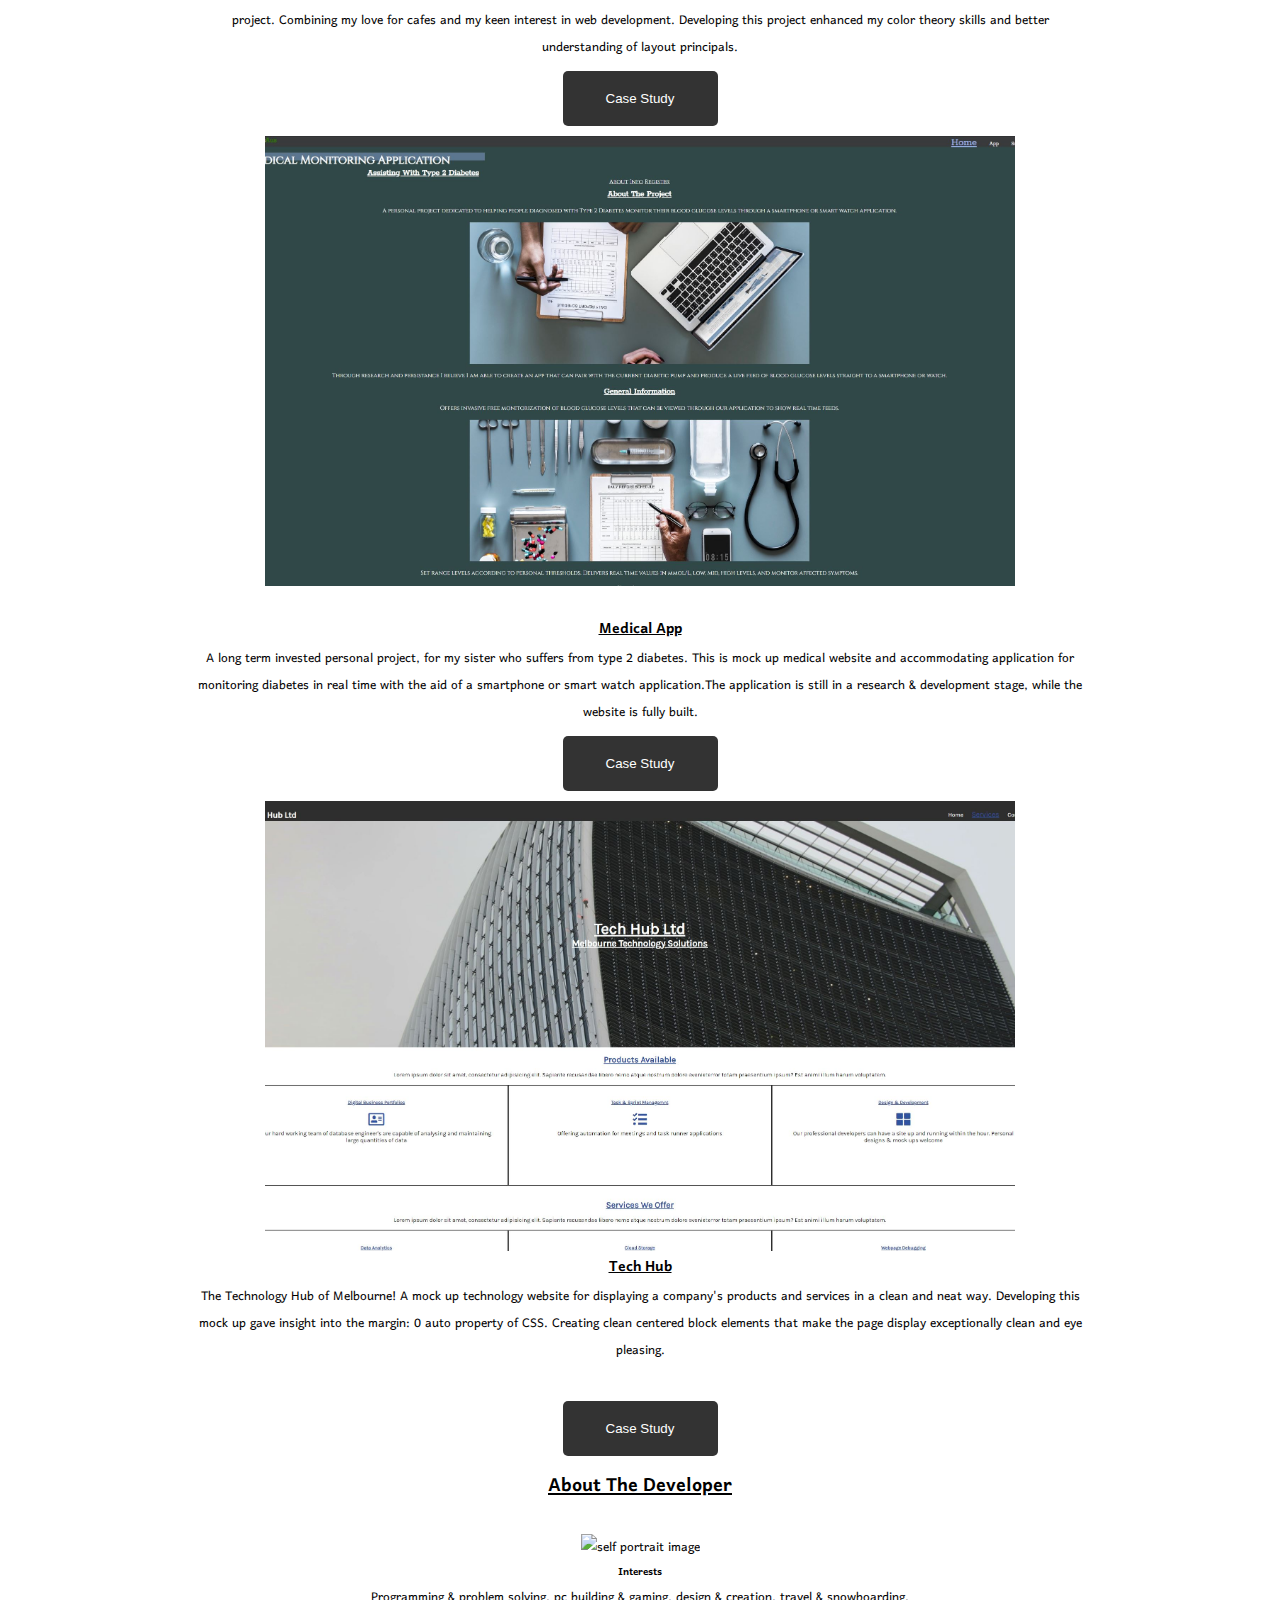
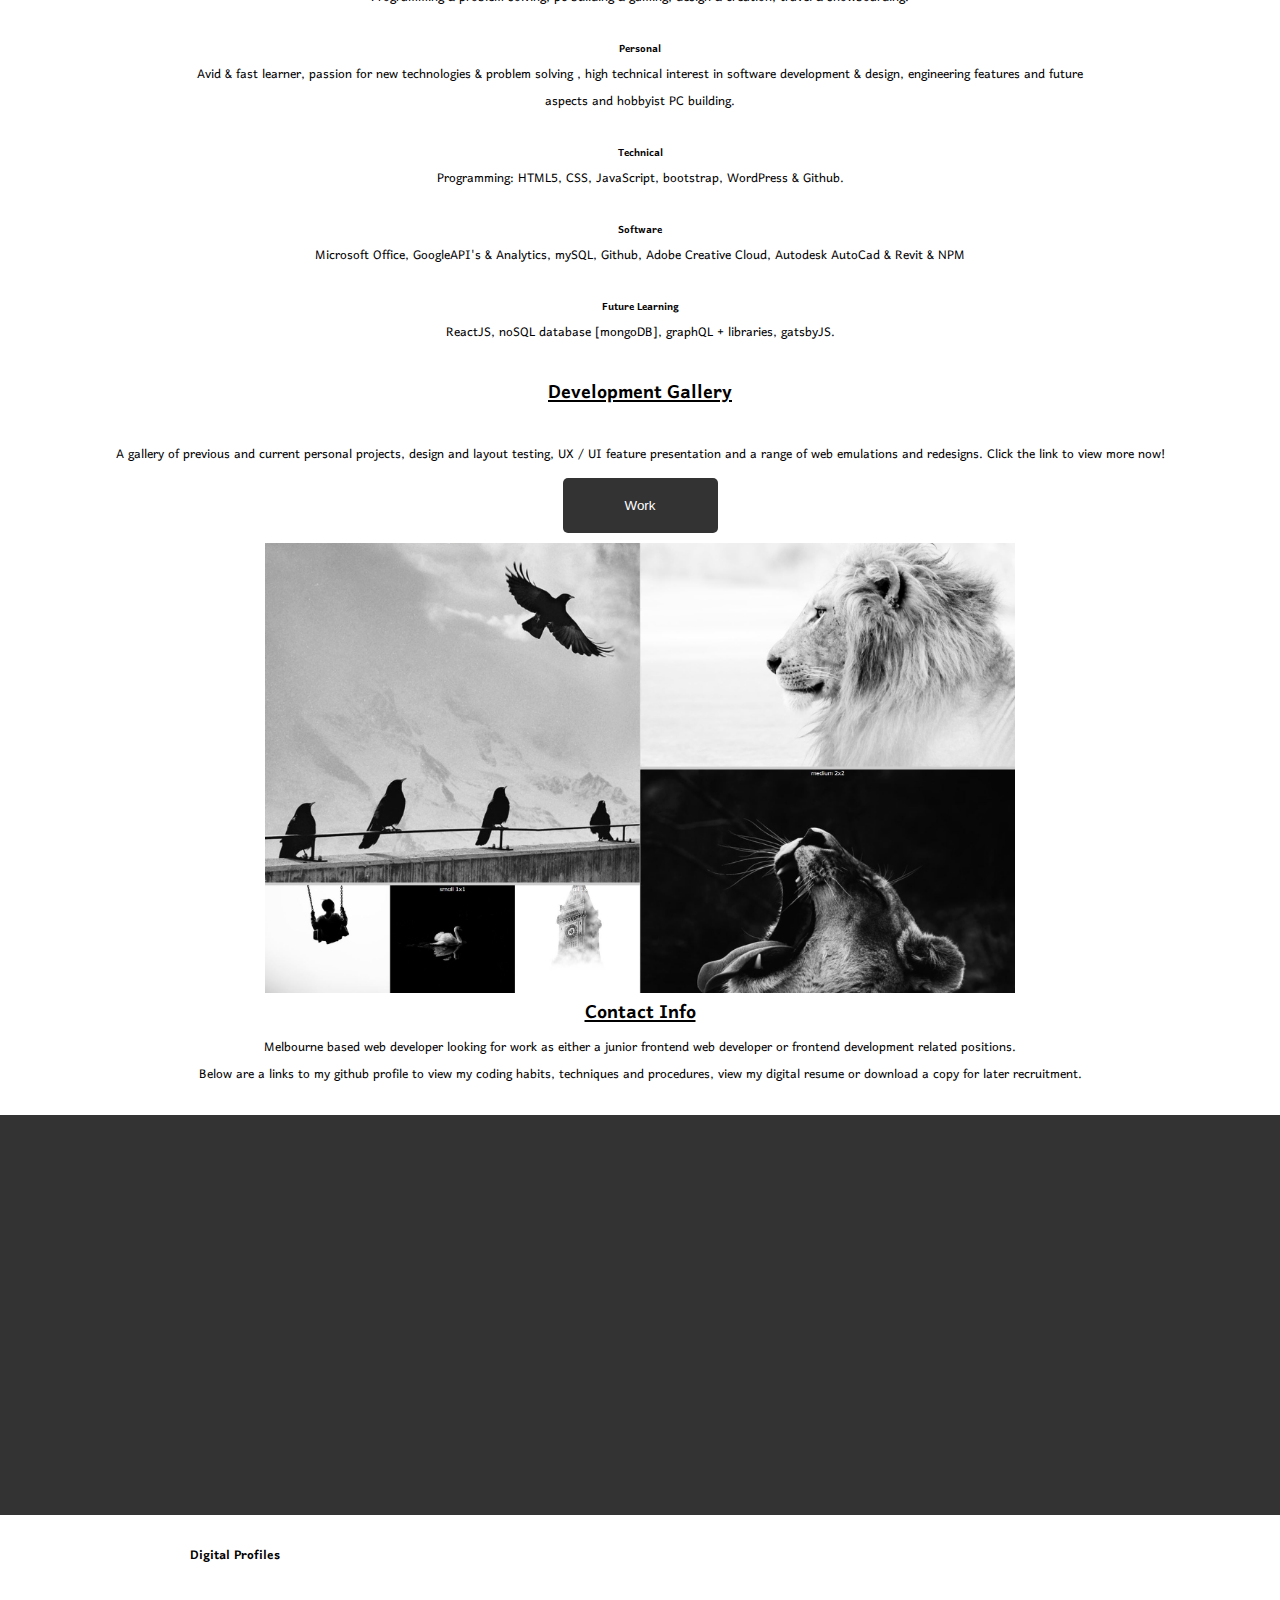
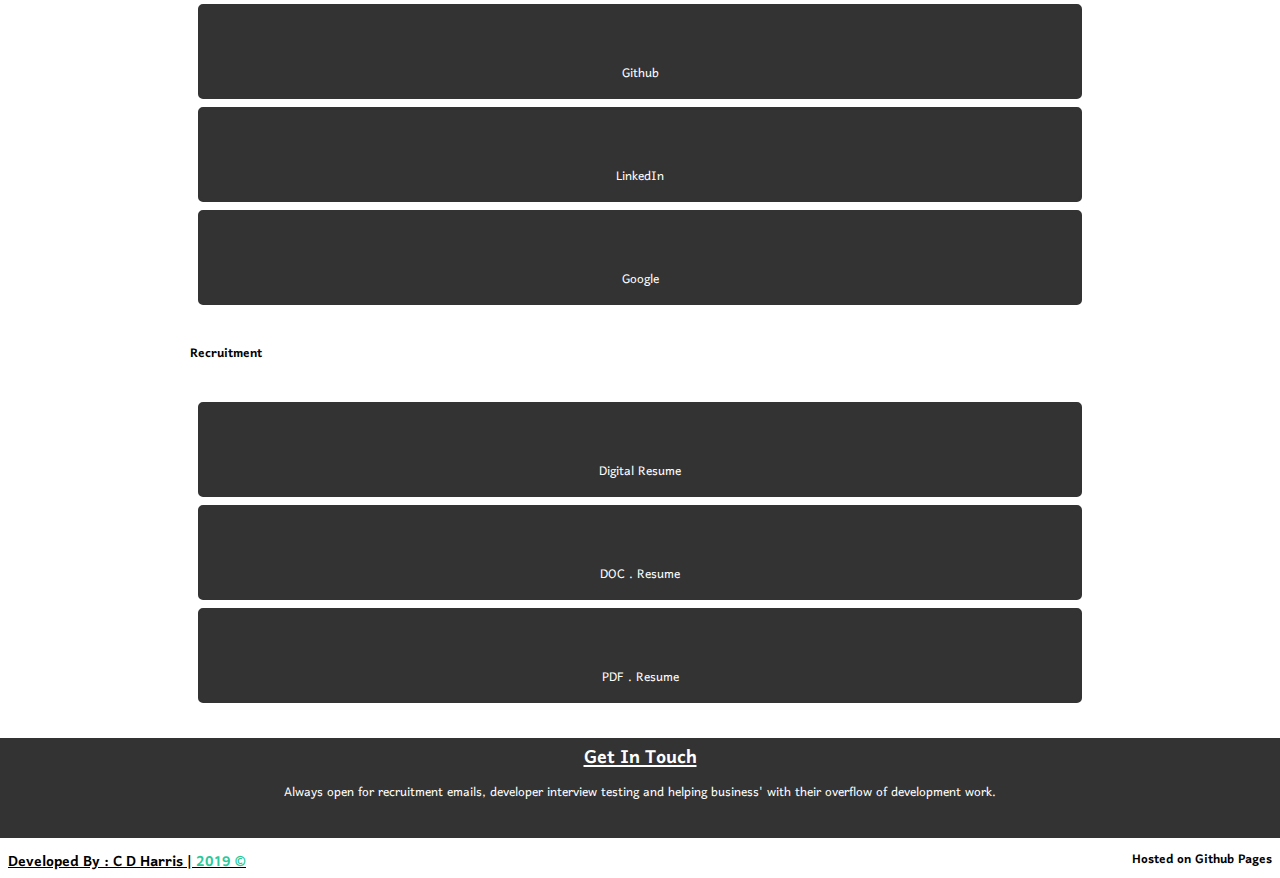
==== commit 508ab80d: "add-js-projects" ====
--- a/index.html
+++ b/index.html
@@ -23,8 +23,9 @@
         
         <span class="right">
             <nav>
-            <a href="#projects">projects</a>
-            <a href="gallery.html">gallery</a>
+            <a href="index.html">home</a>
+            <a href="projects.html">projects</a>
+            
             </nav>
         </span>
     </header>
--- a/assets/css/style.css
+++ b/assets/css/style.css
@@ -213,6 +213,48 @@
     background-image: url("../img/project-blog.JPG");
 }
 
+.box__js-projects {
+    
+}
+.box__js-projects {
+    border-radius: 15px;
+    height: 200px;
+    width: 100%;
+    background: #333;
+    display: flex;
+    justify-content: center;
+    align-items: center;
+    margin: 10px auto;
+    
+    background-position: center;
+    background-size: cover;
+    background-repeat: no-repeat;
+    
+}
+.box__js-projects h5 {
+background: rgba(255, 255, 255, 0.3);
+}
+.box__js-projects h5,
+.box__js-projects a {
+    color: #333;
+    font-size: 1.3em;
+    text-shadow: 2px 2px rgb(43, 201, 153);
+    letter-spacing: 2px;
+    text-decoration: none;
+    width: 100%;
+    transition: all 1s ease-in;
+    
+}
+.box__js-projects a:hover {
+    border-bottom: 4px solid rgb(43, 201, 153);
+}
+/* box__[project] background */
+.box__clock {background-image: url('../img/js-proj/box-clock.JPG');}
+.box__weather {background-image: url('../img/js-proj/box-weather.JPG');}
+.box__futurama {background-image: url('../img/js-proj/box-futurama.JPG');}
+
+/* background-color: rgb(43, 201, 153); */
+
 /* case study page banners */
 .case__heading {
     height: 20vh;
@@ -370,6 +412,22 @@
         color: rgb(43, 201, 153);
         font-size: 1.2em;
         
+    }
+    .flex {
+        display: flex;
+        /* flex-wrap: wrap;
+        flex-direction: row; */
+        /* width: 500px; */
+        margin: auto;
+    }
+    .flex .box__js-projects {
+        max-width: 350px;
+    }
+    .box__js-projects {
+        margin: 10px auto;
+        max-width: 900px;
+        height: 300px;
+        /* border: 1px solid rgba(255, 149, 10, 0.9); */
     }
     /* .flex {
         display: flex;
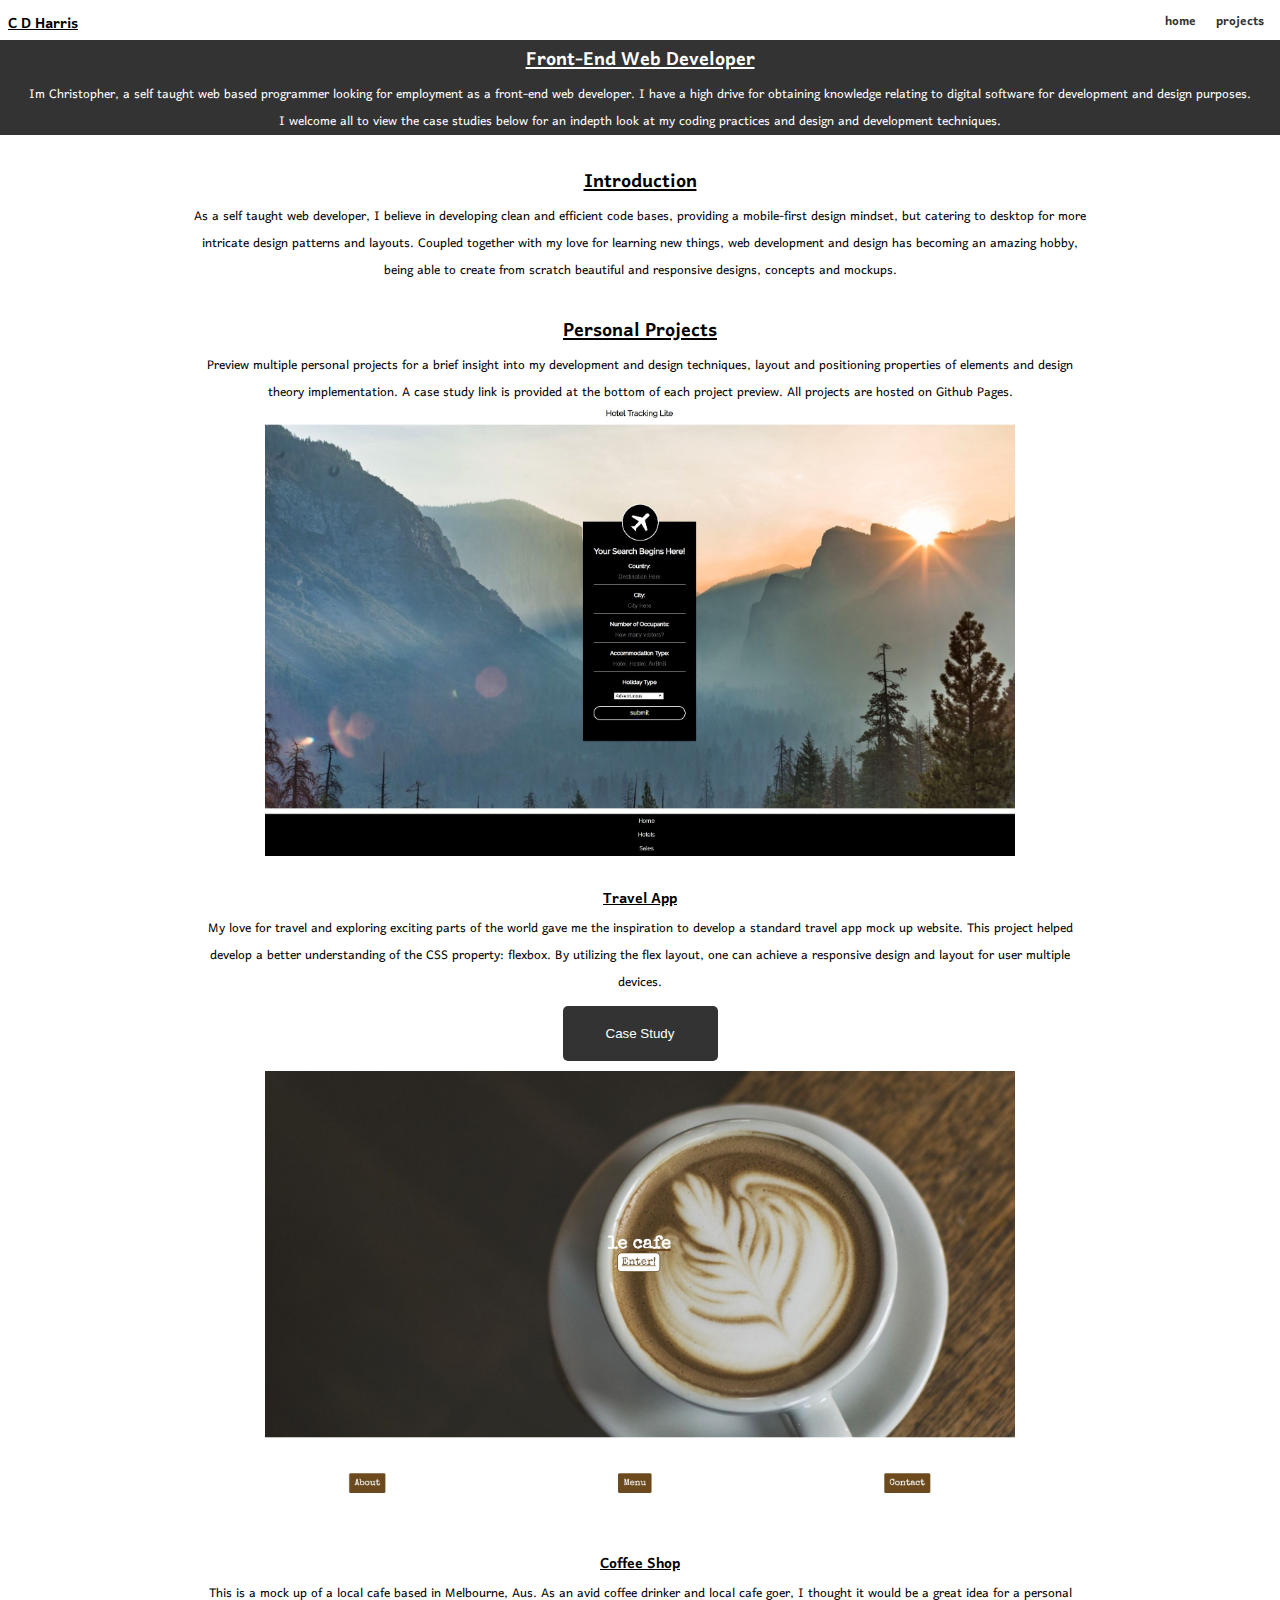
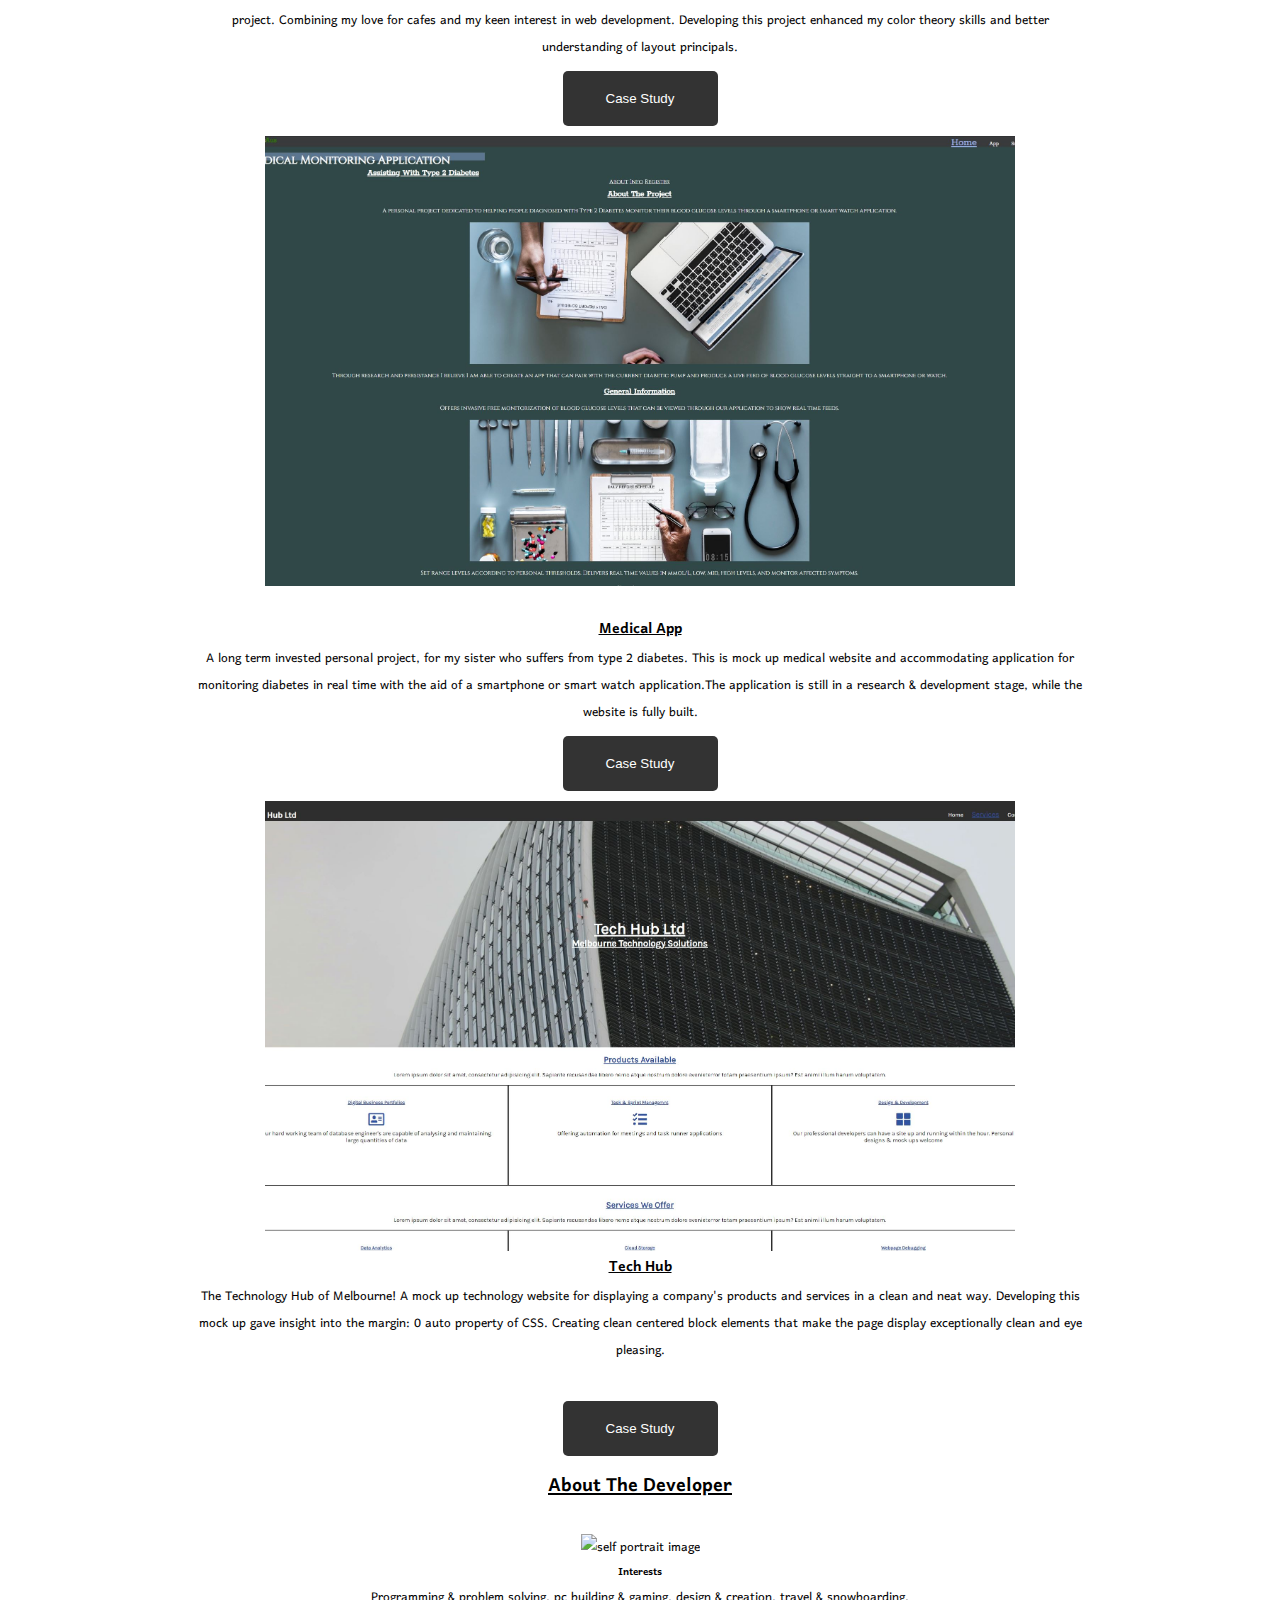
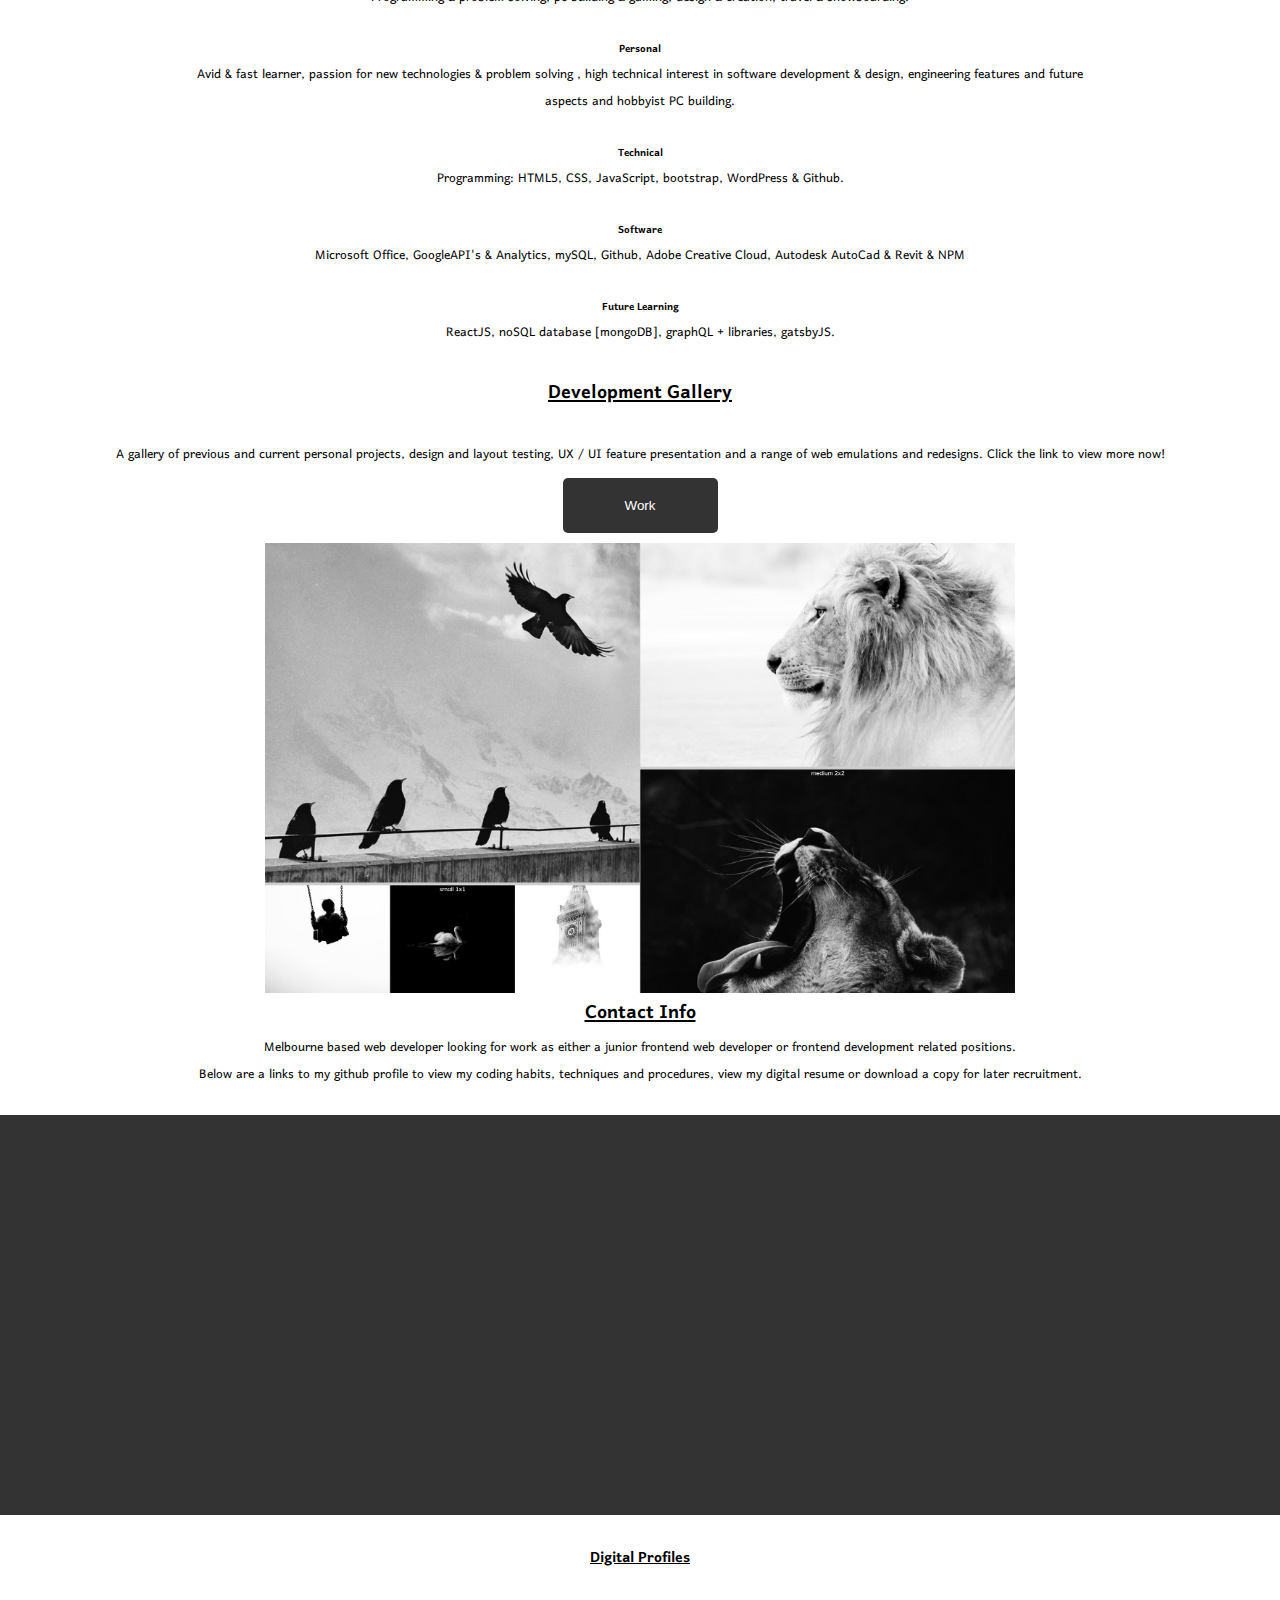
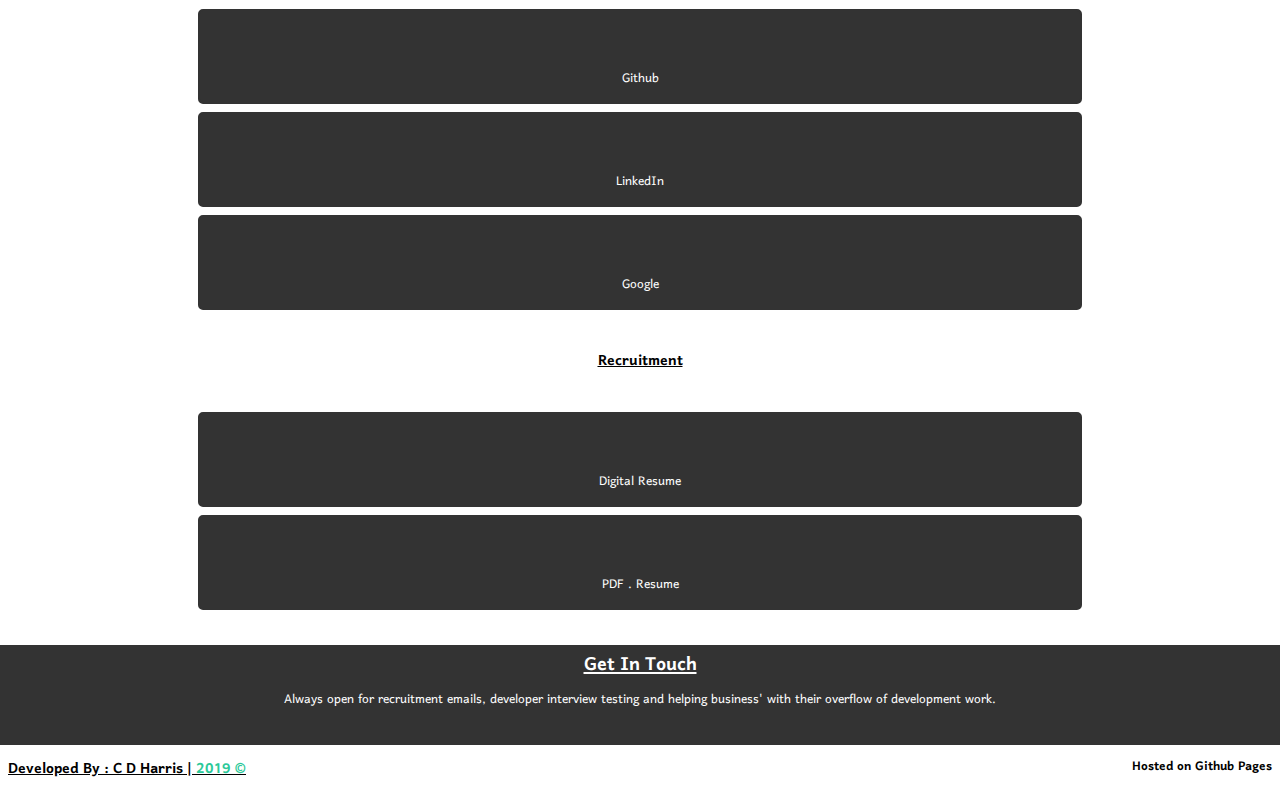
==== commit f5978875: "p content + headings for projects.html" ====
--- a/index.html
+++ b/index.html
@@ -178,7 +178,7 @@
         <div class="section__container">
             <!-- link to case study of project -->
             <button class="projects__button">
-                    <a href="gallery.html">Work</a>
+                    <a href="projects.html">Work</a>
                 </button>
             <br>
             <div class="box box__gallery"></div>
@@ -201,7 +201,7 @@
         <div id="maps"></div>
         <br>
     <div class="section__container">
-        <h4>Digital Profiles</h4>
+        <h3>Digital Profiles</h3>
         <br>
     
     <div class="tickets">
@@ -223,7 +223,7 @@
     </div>
     <br> 
     
-    <h4>Recruitment</h4>
+    <h3>Recruitment</h3>
         <br>
     <div class="tickets">
         <i class="fas fa-address-card"></i>
@@ -231,11 +231,11 @@
         <a href="assets/docs/webRes.html">Digital Resume</a>
     </div>
 
-    <div class="tickets">
+    <!-- <div class="tickets">
         <i class="fas fa-briefcase"></i>
         <br>
         <a href="assets/docs/CDHarrisResume.docx">DOC . Resume</a>
-    </div>
+    </div> -->
 
     <div class="tickets">
         <i class="far fa-file-alt"></i>
--- a/assets/css/style.css
+++ b/assets/css/style.css
@@ -213,9 +213,7 @@
     background-image: url("../img/project-blog.JPG");
 }
 
-.box__js-projects {
-    
-}
+
 .box__js-projects {
     border-radius: 15px;
     height: 200px;
@@ -232,7 +230,7 @@
     
 }
 .box__js-projects h5 {
-background: rgba(255, 255, 255, 0.3);
+    background: rgba(255, 255, 255, 0.3);
 }
 .box__js-projects h5,
 .box__js-projects a {
@@ -249,9 +247,9 @@
     border-bottom: 4px solid rgb(43, 201, 153);
 }
 /* box__[project] background */
-.box__clock {background-image: url('../img/js-proj/box-clock.JPG');}
-.box__weather {background-image: url('../img/js-proj/box-weather.JPG');}
-.box__futurama {background-image: url('../img/js-proj/box-futurama.JPG');}
+.box__clock {background-image: url('../img/box-clock.JPG');}
+.box__weather {background-image: url('../img/box-weather.JPG');}
+.box__futurama {background-image: url('../img/box-futurama.JPG');}
 
 /* background-color: rgb(43, 201, 153); */
 
@@ -415,9 +413,6 @@
     }
     .flex {
         display: flex;
-        /* flex-wrap: wrap;
-        flex-direction: row; */
-        /* width: 500px; */
         margin: auto;
     }
     .flex .box__js-projects {
@@ -429,11 +424,7 @@
         height: 300px;
         /* border: 1px solid rgba(255, 149, 10, 0.9); */
     }
-    /* .flex {
-        display: flex;
-        flex-wrap: wrap;
-        margin: auto;
-    } */
+  
    
     .section__container {
         max-width: 900px;
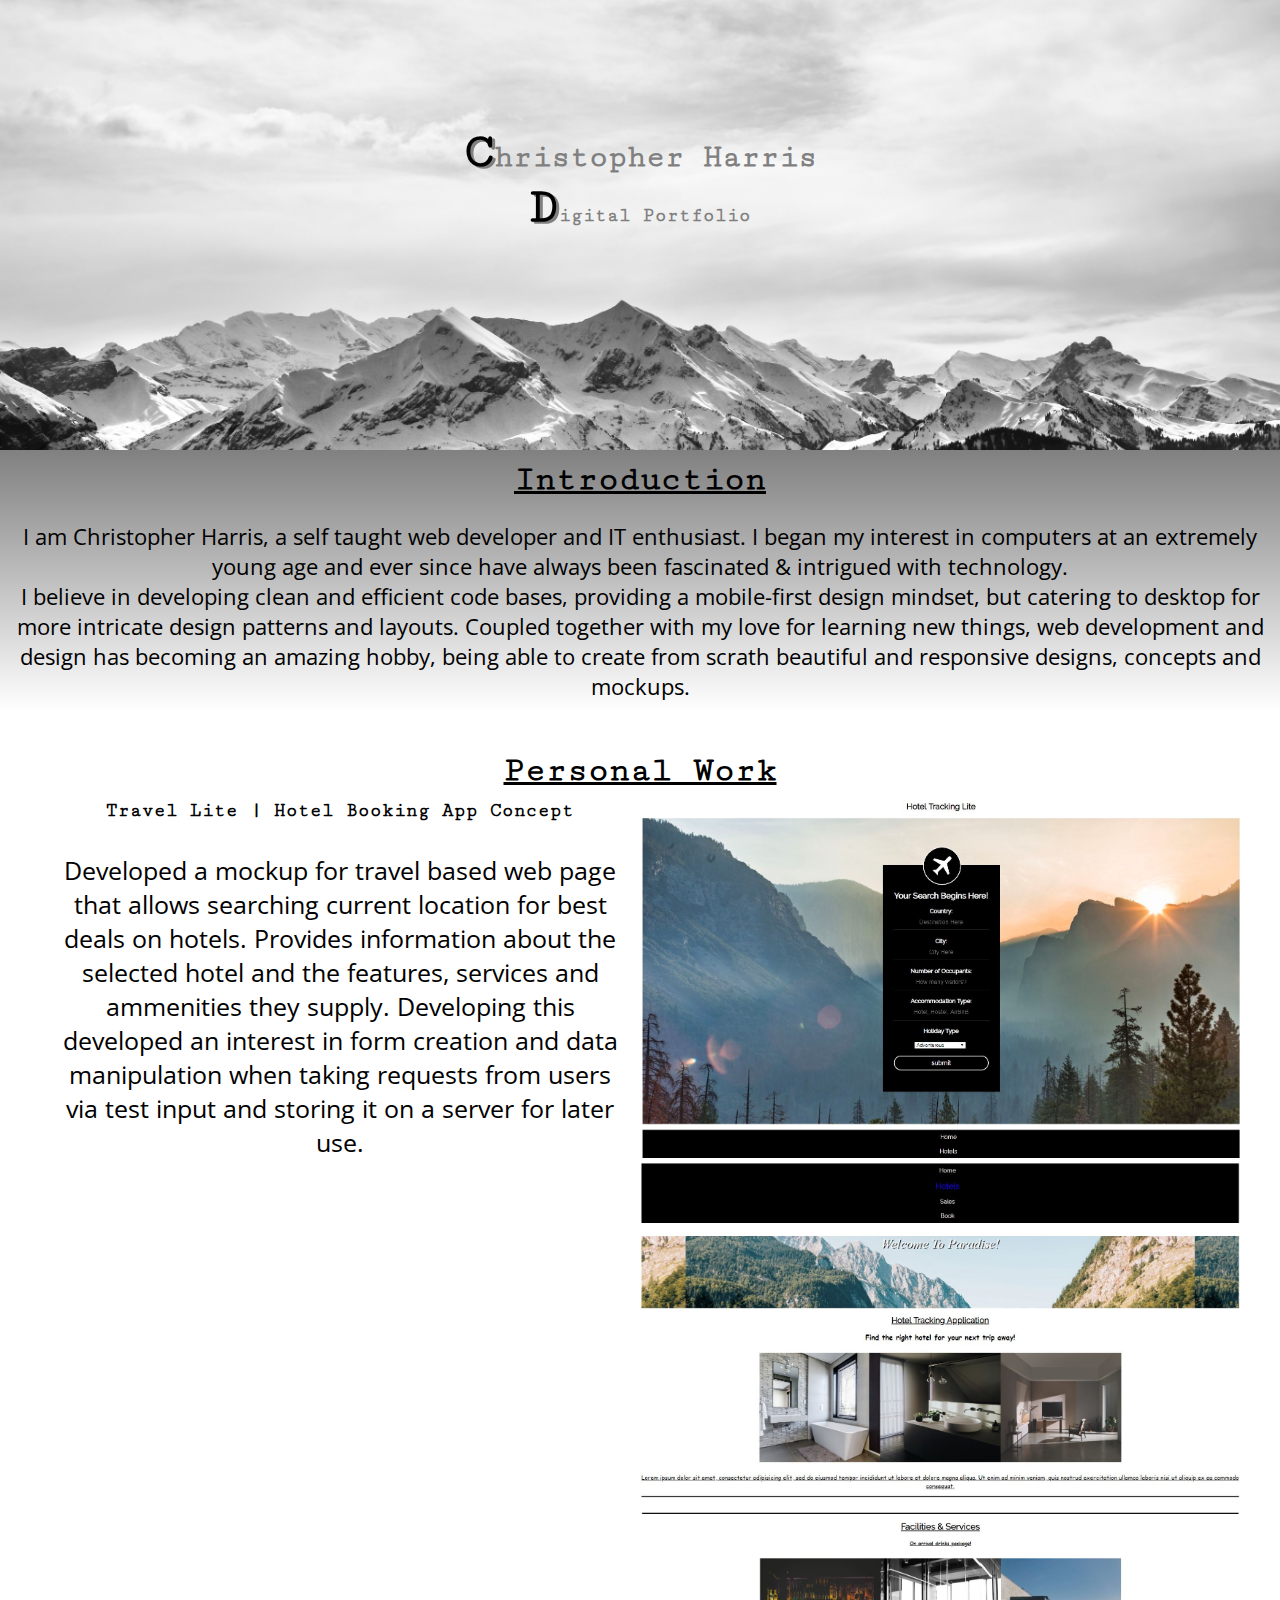
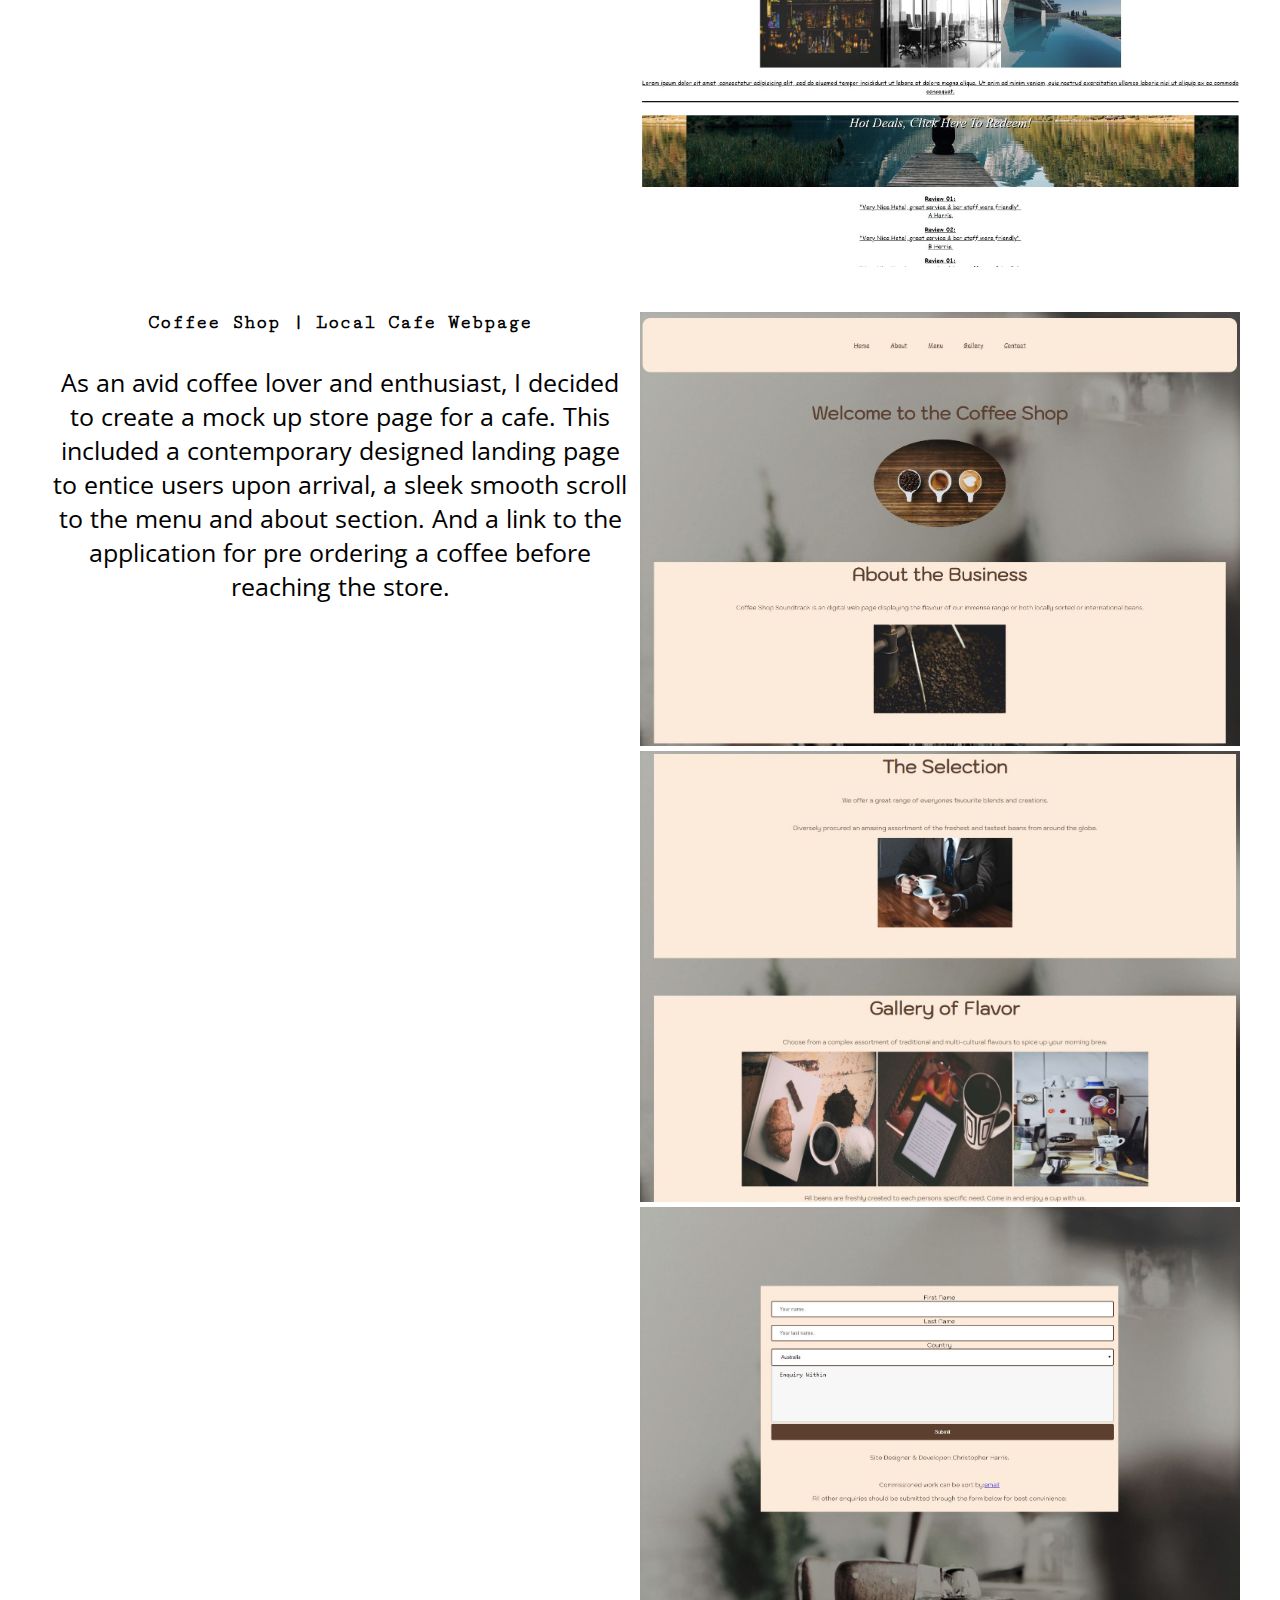
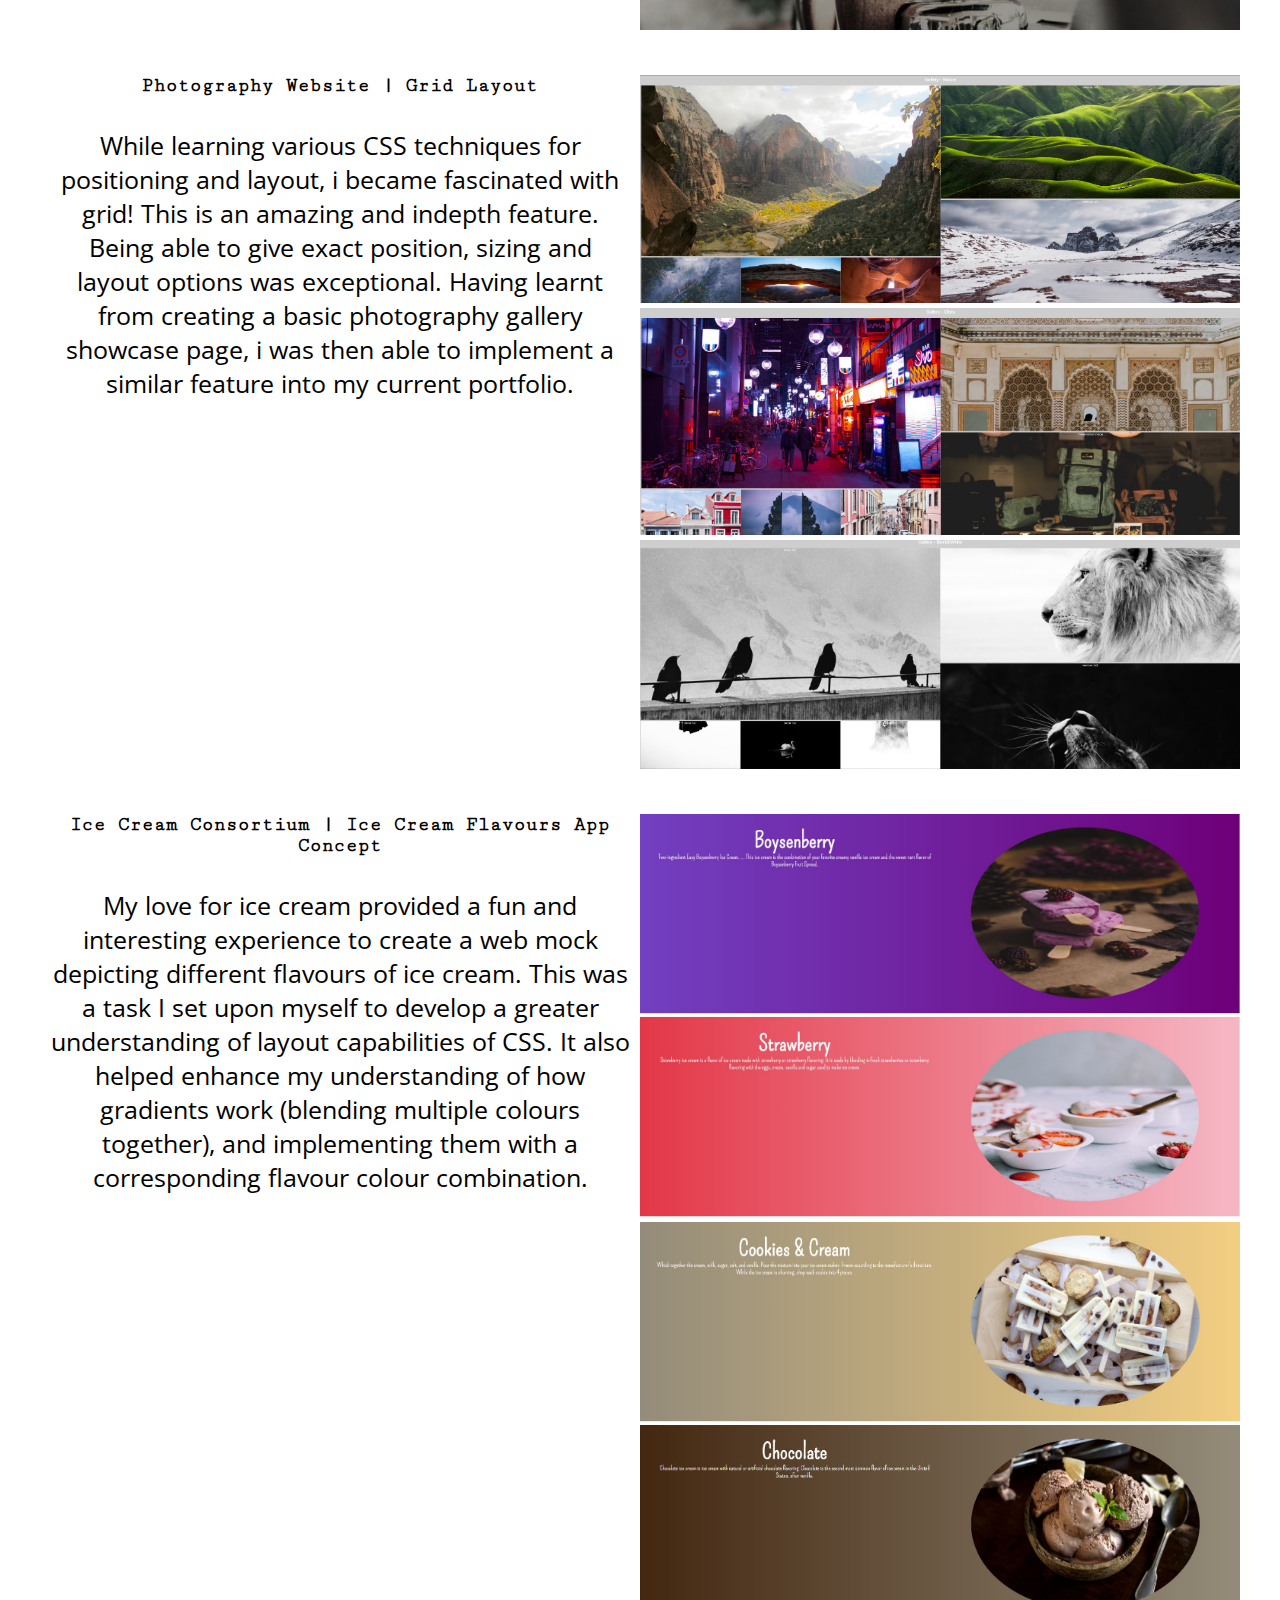
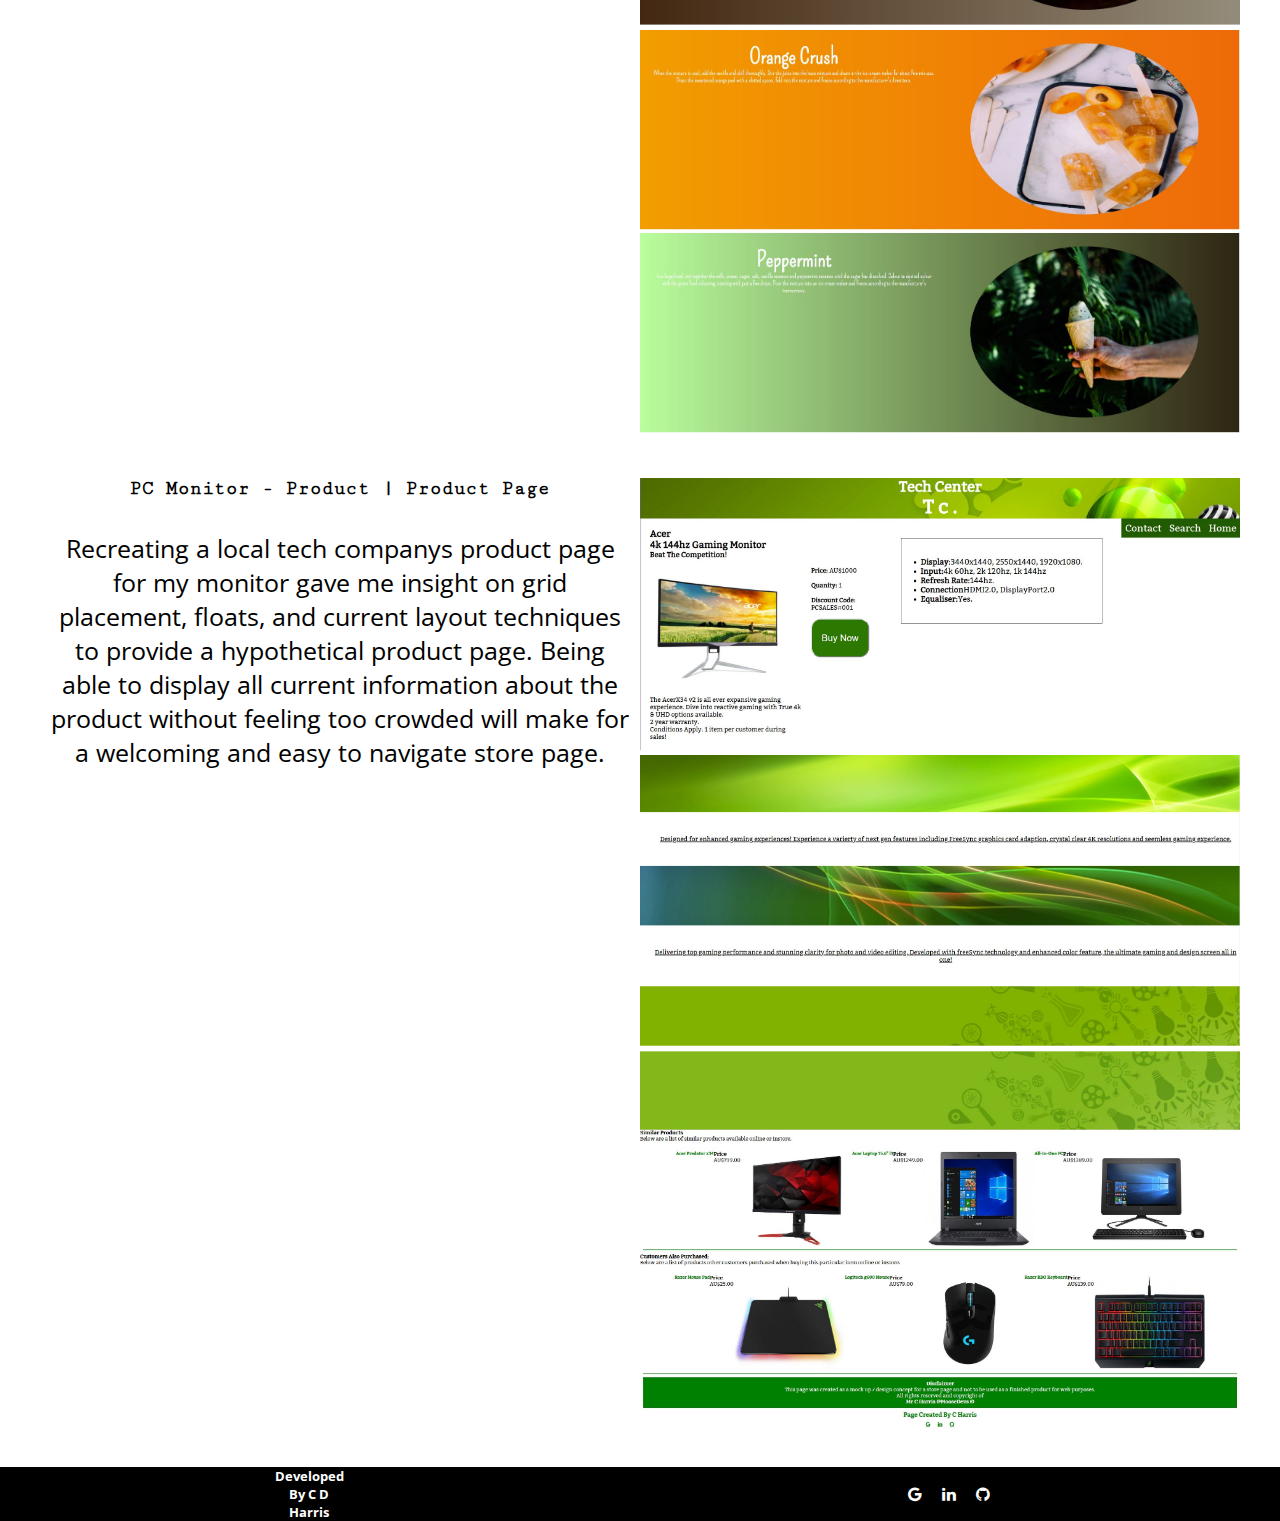
==== commit 2a7a27bc: "old-port-relocate" ====
--- a/index.html
+++ b/index.html
@@ -1,276 +1,172 @@
 <!DOCTYPE html>
 <html lang="en">
 <head>
-    <meta charset="UTF-8">
-    <meta name="viewport" content="width=device-width, initial-scale=1.0">
-    <meta http-equiv="X-UA-Compatible" content="ie=edge">
-    <title>Home | Display Content</title>
-    <link rel="stylesheet" href="assets/css/style.css">
-    <!-- ext. libs -->
-    <!-- google fonts -->
-    <link href="https://fonts.googleapis.com/css?family=Harmattan" rel="stylesheet">
-    <!-- font awesome icons -->
-    <link rel="stylesheet" href="https://use.fontawesome.com/releases/v5.6.3/css/all.css" integrity="sha384-UHRtZLI+pbxtHCWp1t77Bi1L4ZtiqrqD80Kn4Z8NTSRyMA2Fd33n5dQ8lWUE00s/" crossorigin="anonymous">
-    <!-- js animate -->
-    <link rel="stylesheet" href="https://cdnjs.cloudflare.com/ajax/libs/animate.css/3.7.0/animate.min.css">
+  <meta charset="UTF-8">
+  <meta name="viewport" content="width=device-width, initial-scale=1.0">
+  <meta http-equiv="X-UA-Compatible" content="ie=edge">
+  <title>ReDesign</title>
+
+  <link rel="stylesheet" type="text/css" href="stylesheet.css">
+
+
+  <!-- External Libaries -->
+  <link rel="stylesheet" href="https://cdnjs.cloudflare.com/ajax/libs/font-awesome/4.7.0/css/font-awesome.min.css">
+  <link href="https://fonts.googleapis.com/css?family=Cutive+Mono" rel="stylesheet">
+
+  <link href="https://fonts.googleapis.com/css?family=Open+Sans+Condensed:300" rel="stylesheet">
 
 </head>
-<body>
-    <header class="header">
-        <i class="fas fa-cube"></i>
-        <span class="left"><h3> C D Harris</h3>
-        </span>
-        
-        <span class="right">
-            <nav>
-            <a href="index.html">home</a>
-            <a href="projects.html">projects</a>
-            
-            </nav>
-        </span>
-    </header>
-    
-    <div class="banner">
-        <div class="container">
-        <h2 class=" animated flipInX delay-1s">Front-End Web Developer</h2>
-        <p class="animated slideInLeft delay-2s">Im Christopher, a self taught web based programmer looking for employment as a
-        front-end web developer. I have a high drive for obtaining knowledge relating to digital software for
-        development and design purposes.</p>
-        
-        <p class="animated slideInRight delay-2s">I welcome all to view the case studies below for an indepth look at my coding practices and 
-            design and development techniques.
-        </p>
-        </div><!-- div container ends here-->
+<body id="mainHTML">
+  <nav id="navbar" class="top-stick">
 
-    </div>
-    <br>
-    <!-- sections introduction -->
-    <section id="intro">
-        <h2>Introduction</h2>
-        <div class="section__container">
-
-        <p>As a self taught web developer, I believe in developing clean and efficient code bases,
-             providing a mobile-first design mindset, but catering to desktop for
-              more intricate design patterns and layouts. Coupled together with my love
-               for learning new things, web development and design has becoming an amazing hobby, 
-               being able to create from scratch beautiful and responsive designs, concepts and mockups.</p>
-        </div>
-    </section>
-    <br>
-    <!-- projects section -->
-    <section id="projects">
-        <h2>Personal Projects</h2>
-        <!-- <br> -->
-        
-        <div class="section__container">
-                <p>Preview multiple personal projects for a brief insight into my development and design techniques, layout and positioning
-                properties of elements and design theory implementation. A case study link is provided at the bottom of each project preview.
-                All projects are hosted on Github Pages.</p>
-            <!-- travel app preview -->
-            <div class="section__projects">
-                <div class="box box__animate box__travel"></div>
-                <br>
-                    <h3>Travel App</h3>
-                    <i class="fas fa-mountain"></i>
-                    <p>My love for travel and exploring exciting parts of the world gave me the inspiration to develop a standard
-                        travel app mock up website. This project helped develop a better understanding of the CSS property: flexbox.
-                        By utilizing the flex layout, one can achieve a responsive design and layout for user multiple devices.
-                    </p>
-                <!-- link to case study of project -->
-                <button class="projects__button">
-                    <a href="travel-app.html">Case Study</a>
-                </button>
-            </div><!-- section__projects ends here [travel] -->
-
-            <!-- coffee hub preview -->
-            <div class="section__projects">
-                <div class="box box__animate box__coffee"></div>
-                <br>
-                    <h3>Coffee Shop</h3>
-                    <i class="fas fa-coffee"></i>
-                    <p>This is a mock up of a local cafe based in Melbourne, Aus. As an avid coffee drinker and local cafe goer, I 
-                        thought it would be a great idea for a personal project. Combining my love for cafes and my keen interest in 
-                        web development. Developing this project enhanced my color theory skills and better understanding of layout 
-                        principals.
-                    </p>
-                
-                <!-- link to case study of project -->
-                <button class="projects__button">
-                    <a href="coffee-hub.html">Case Study</a>
-                </button>
-            </div><!-- section__projects ends here [coffee] -->
-        
-            <!-- medical app preview -->
-            <div class="section__projects">
-                <div class="box box__animate box__medical"></div>
-                <br>
-                <h3>Medical App</h3>
-                <i class="fas fa-heartbeat"></i>
-                    <p>A long term invested personal project, for my sister who suffers from type 2 diabetes. This is mock up medical
-                    website and accommodating application for monitoring diabetes in real time with the aid of a smartphone or
-                    smart watch application.The application is still in a research & development stage, while the website is fully built.</p>
-                
-                <!-- link to case study of project -->
-                <button class="projects__button">
-                    <a href="medical-app.html">Case Study</a>
-                </button>
-
-            </div><!-- section__projects ends here [medical] -->
-
-            <!-- tech hub preview -->
-            <div class="section__projects">
-                <div class="box box__animate box__tech"></div>
-                <h3>Tech Hub</h3>
-                <i class="fas fa-database"></i>
-                <p>The Technology Hub of Melbourne! A mock up technology website for displaying a company's products and services
-                    in a clean and neat way. Developing this mock up gave insight into the margin: 0 auto property of CSS. Creating
-                    clean centered block elements that make the page display exceptionally clean and eye pleasing.
-                </p>
-                <br>
-                <!-- link to case study of project -->
-                <button class="projects__button">
-                    <a href="tech-hub.html">Case Study</a>
-                </button>
-
-            </div><!-- section__projects ends here [tech] -->
-
-            
-        </div>
-    </section><!-- projects section ends here -->
-
-    <!-- about section -->
-    <section id="about">
-        <h2>About The Developer</h2>
-        <br>
-        <!-- insert image of self for recruiters -->
-        <img src="assets/img/dev-img-self" alt="self portrait image">
-        <br>
-        <div class="section__container">
-            <h5>Interests</h5>
-            <p>Programming & problem solving, pc building & gaming, design & creation,
-                travel & snowboarding.</p>
-            <br>
-            <h5>Personal</h5>
-            <p>Avid & fast learner, passion for new technologies & problem solving , high technical interest in
-            software development & design, engineering features and future aspects and hobbyist PC building.</p>
-            <br>
-            <h5>Technical</h5>
-            <p>Programming: HTML5, CSS, JavaScript, bootstrap, WordPress & Github.</p>
-            <br>       
-            <h5>Software</h5>
-            <p>Microsoft Office, GoogleAPI's & Analytics, mySQL, Github, Adobe Creative Cloud,
-                Autodesk AutoCad & Revit & NPM
-            </p>
-            <br>
-            <h5>Future Learning</h5>
-            <p>ReactJS, noSQL database [mongoDB], graphQL + libraries, gatsbyJS.</p>
-            <br>
-        </div>
-    </section>
-
-        <!-- gallery section -->
-        <section id="gallery">
-            <h2>Development Gallery</h2>
-            <br>
-            <p>A gallery of previous and current personal projects, design and layout testing, UX / UI feature presentation
-                and a range of web emulations and redesigns. Click the link to view more now!
-            </p>
-        <div class="section__container">
-            <!-- link to case study of project -->
-            <button class="projects__button">
-                    <a href="projects.html">Work</a>
-                </button>
-            <br>
-            <div class="box box__gallery"></div>
-                
-            
-        </div>
-    </section>
-
-    <!-- contact section -->
-    <section id="contact">
-        <h2>Contact Info</h2>
-        <p>Melbourne based web developer looking for work as either a junior frontend web developer or
-        frontend development related positions.
-        </p>
-        <p>Below are a links to my github profile to view my coding habits, techniques and procedures,
-            view my digital resume or download a copy for later recruitment.
-        </p>
-        <br>
-    <!-- create google maps API and insert here! -->
-        <div id="maps"></div>
-        <br>
-    <div class="section__container">
-        <h3>Digital Profiles</h3>
-        <br>
-    
-    <div class="tickets">
-        <i class="fab fa-github"></i>
-        <br>
-        <a href="https://github.com/bionic-fish">Github</a>
-    </div>
-    
-    <div class="tickets">
-        <i class="fab fa-linkedin"></i>
-        <br>
-        <a href="https://www.linkedin.com/in/chris-harris-b9061711a/">LinkedIn</a>
-    </div>
-    
-    <div class="tickets">
-        <i class="fab fa-google"></i>
-        <br>
-        <a href="mailto:c.d.harris.dedoc@gmail.com">Google</a>
-    </div>
-    <br> 
-    
-    <h3>Recruitment</h3>
-        <br>
-    <div class="tickets">
-        <i class="fas fa-address-card"></i>
-        <br>
-        <a href="assets/docs/webRes.html">Digital Resume</a>
+    <h5>C Harris Digital Content Creator & Web Developer</h5>
+    <div class="flex">
+      <a href="index.html">Home</a>
+      <a href="gallery.html">Work</a>
+      <a href="hire.html">Contact</a>
     </div>
 
-    <!-- <div class="tickets">
-        <i class="fas fa-briefcase"></i>
-        <br>
-        <a href="assets/docs/CDHarrisResume.docx">DOC . Resume</a>
-    </div> -->
+  </nav>
 
-    <div class="tickets">
-        <i class="far fa-file-alt"></i>
-        <br>
-        <a href="assets/docs/CDHarrisResume.pdf">PDF . Resume</a>
-    </div>
-        
-    </div><!-- section__container ends here-->
-    </section>
+  <div class="hero-sub">
+  <div class="hero-text">
+  <h1><span class="begining">C</span>hristopher Harris</h1>
+  <h3><span class="begining">D</span>igital Portfolio</h3>
+  </div>
+  </div>
+
+  <section id="main">
+    <h2>Introduction</h2>
+
     <br>
-    <!-- bottom banner + social links section -->
-    <div class="banner">
-        <h2>Get In Touch</h2>
-        <p>Always open for recruitment emails, developer interview testing and helping business'
-            with their overflow of development work.
-        </p>
-        <p>
-            <a href="mailto:c.d.harris.dedoc@gmail.com"><i class="far fa-envelope"></i></a>
-        </p>
+
+    <p>I am Christopher Harris, a self taught web developer and IT enthusiast.
+      I began my interest in computers at an extremely young age and ever since
+      have always been fascinated & intrigued with technology.
+
+      <br>
+
+      I believe in developing clean and efficient code bases, providing a mobile-first design mindset, but catering
+      to desktop for more intricate design patterns and layouts. Coupled together with my love for learning new things,
+      web development and design has becoming an amazing hobby, being able to create from scrath beautiful and responsive designs,
+      concepts and mockups.</p>
+
+  </section>
+
+  <section class="work">
+    <h2>Personal Work</h2>
+
+    <div class="col">
+      <h3>Travel Lite | Hotel Booking App Concept</h3>
+
+      <br>
+
+      <p>Developed a mockup for travel based web page that allows searching current
+      location for best deals on hotels. Provides information about the selected
+    hotel and the features, services and ammenities they supply. Developing this
+  developed an interest in form creation and data manipulation when taking requests
+  from users via test input and storing it on a server for later use.</p>
     </div>
 
-    <!-- footer -->
-    <footer class="footer">
-            <span class="footer-left">
-                <h3>Developed By : C D Harris | <span style="color:rgb(43,201,153)">2019 &copy;</span></h3>
-            </span>
-    
-            <span class="footer-right"><h4>Hosted on Github Pages</h4>
-            </span>
-        </footer>
+    <div class="col">
+      <img src="img/tvlApp1.JPG" alt="travel landing" class="preview">
+      <img src="img/tvlApp2.JPG" alt="travel hotel info" class="preview">
+      <img src="img/tvlApp3.JPG" alt="travel hotel features" class="preview">
+    </div>
 
-    <!-- scripts -->
-    <script src="assets/js/index.js"></script>
-    <!-- script API's -->
-    <script src="https://maps.googleapis.com/maps/api/js?key=AIzaSyDgVFksqUlxDK_YRxd9X-WPWZZYcD1DUHg&callback=initMap" async defer></script>
-    
+    <div class="col">
+      <h3>Coffee Shop | Local Cafe Webpage</h3>
+
+      <br>
+
+      <p>As an avid coffee lover and enthusiast, I decided to create a mock up store
+        page for a cafe. This included a contemporary designed landing page to entice users
+      upon arrival, a sleek smooth scroll to the menu and about section. And a link to
+    the application for pre ordering a coffee before reaching the store.</p>
+    </div>
+    <div class="col">
+      <img src="img/coffeePreview-001.JPG" alt="coffee landing page" class="preview">
+      <img src="img/coffeePreview-002.JPG" alt="coffee menu" class="preview">
+      <img src="img/coffeePreview-003.JPG" alt="coffee application" class="preview">
+    </div>
+
+    <div class="col">
+      <h3>Photography Website | Grid Layout</h3>
+
+      <br>
+
+      <p>While learning various CSS techniques for positioning and layout, i became fascinated with
+      grid! This is an amazing and indepth feature. Being able to give exact position, sizing and layout options
+    was exceptional. Having learnt from creating a basic photography gallery showcase page, i was then able
+    to implement a similar feature into my current portfolio.</p>
+    </div>
+    <div class="col">
+      <img src="img/photoPreview-001.JPG" alt="nature gallery" class="preview">
+      <img src="img/photoPreview-002.JPG" alt="cities gallery" class="preview">
+      <img src="img/photoPreview-003.JPG" alt="blk + wht gallery" class="preview">
+    </div>
+
+  <div class="col">
+    <h3>Ice Cream Consortium | Ice Cream Flavours App Concept</h3>
+
+    <br>
+
+    <p>My love for ice cream provided a fun and interesting experience to create
+    a web mock depicting different flavours of ice cream. This was a task I set upon
+  myself to develop a greater understanding of layout capabilities of CSS. It also
+helped enhance my understanding of how gradients work (blending multiple colours together),
+and implementing them with a corresponding flavour colour combination.</p>
+</div>
+
+  <div class="col">
+    <img src="img/icPreview-001.JPG" alt="ice cream flavours" class="preview">
+    <img src="img/icPreview-002.JPG" alt="ice cream panels" class="preview">
+    <img src="img/icPreview-003.JPG" alt="ice cream panels2" class="preview">
+  </div>
+
+
+
+
+<!--INSERT 1 more app concept [coffee or retail application] -->
+
+
+
+<div class="col">
+  <h3>PC Monitor - Product | Product Page</h3>
+
+  <br>
+
+  <p>Recreating a local tech companys product page for my monitor gave me insight on
+  grid placement, floats, and current layout techniques to provide a hypothetical
+  product page. Being able to display all current information about the product without
+feeling too crowded will make for a welcoming and easy to navigate store page.</p>
+</div>
+<div class="col">
+  <img src="img/techPreview-001.JPG" alt="tech product page" class="preview">
+  <img src="img/techPreview-002.JPG" alt="clean information section" class="preview">
+  <img src="img/techPreview-003.JPG" alt="tech footer unfinished!" class="preview">
+</div>
+
+</section><!--WORK section ends here -->
+<br>
+<!-- footer + media icons -->
+<div class="container">
+    <footer class="split flex">
+      <div class="animate-bk">
+          <h5>Developed By C D Harris</h5>
+      </div>
+      <div class="icons">
+        <a href="mailto:c.d.harris.dedoc@gmail.com" class="fa fa-google"></a>
+        <a href="https://www.linkedin.com/in/chris-harris-b9061711a/" class="fa fa-linkedin"></a>
+        <a href="https://github.com/bionic-fish" class="fa fa-github"></a>
+        
+      </div>
+    </footer>
+    </div><!-- container ends here-->
+
+
+
+
+<script src="index.js"></script>
 </body>
-</html>+</html>
--- a/stylesheet.css
+++ b/stylesheet.css
@@ -0,0 +1,679 @@
+/* Font Family + Color Scheme
+font-family: 'Cutive Mono', monospace; [MAIN HEADINGS H1-H3]
+font-family: 'Pompiere', cursive; [SUB HEADS + <P> elements]
+*/
+/* Global Atts */
+* {
+margin: 0;
+padding: 0;
+}
+body {
+box-sizing: border-box;
+font-family: 'Open Sans Condensed', sans-serif;
+}
+img {
+  width: 300px;
+  height: 300px;
+  overflow: hidden;
+}
+section {
+   text-align: center;
+   margin: 20px;
+   padding: 20px;
+}
+h1, h2, h3 {
+  color: ; /* still deciding !!! */
+  font-family: 'Cutive Mono', monospace;
+}
+.hero-container {
+  height: 35vh;
+  background-image: linear-gradient(to bottom, #000, #f4f4f4);
+
+}
+/* NAV properties */
+.sticky + .hero-container {
+  padding-top: 60px;
+}
+.top-stick {
+  text-align: center;
+  background: #000;
+  color: #fff;
+  position: fixed;
+  top: 0;
+  width: 100%;
+}
+.sticky {
+  position: fixed;
+  top: 0;
+  width: 100%;
+}
+nav a {
+color: #fff;
+font-size: 20px;
+display: block;
+z-index: 100;
+}
+.flex {
+  display: flex;
+  flex-wrap: wrap;
+
+}
+.flex a {
+  margin: auto;
+}
+
+/* animation of heading */
+.slide-left {
+  width: 100%;
+  overflow: hidden;
+}
+.hero-sub h1 {
+  animation: slide-left 3s;
+}
+@keyframes slide-left {
+  from {
+    margin-left: 100%;
+    width: 300%;
+  }
+  to {
+    margin-left: 0%;
+    width: 100%;
+  }
+}
+/* Landing | Home Page Image + Text Props */
+.hero {
+  background-image: url("img/alphine-bk.jpg");
+  height: 100vh;
+  background-position: center;
+  background-repeat: no-repeat;
+  position: relative;
+  -webkit-background-size: cover;
+  -moz-background-size: cover;
+  -o-background-size: cover;
+  background-size: cover;
+}
+.hero-text {
+  text-align: center;
+  position: absolute;
+  top: 40%;
+  left: 50%;
+  color: grey;
+  transform: translate(-50%, -50%);
+  font-family: 'Raleway', sans-serif;
+}
+.hero-sub {
+  background-image: url("img/alphine-bk.jpg");
+  height:50vh;
+  background-position: center;
+  background-repeat: no-repeat;
+  position: relative;
+  -webkit-background-size: cover;
+  -moz-background-size: cover;
+  -o-background-size: cover;
+  background-size: cover;
+}
+.begining {
+  color: #000;
+  font-size: 50px;
+  text-shadow: 3px 2px grey;
+}
+/* welcoming banner ends here */
+
+/*SECTION personal work properties */
+/* SECTION main */
+#main {
+  background-image: linear-gradient(to bottom, grey, #fff);
+
+  margin-top: 0;
+  margin-left: 0;
+  margin-right: 0;
+  text-align: center;
+  padding: 10px;
+}
+#main p {
+  color: #000;
+  font-size: 22px;
+  line-height: 30px;
+}
+ h2 {
+  text-decoration: underline;
+  font-size: 35px;
+}
+
+/* columns used for desktop layout of created
+    web content and comments */
+.col {
+  float: left;
+  width: 50%;
+  padding-top: 10px;
+  padding-bottom: 30px;
+  margin: auto;
+  align-items: center;
+  align-content: center;
+  justify-content: center;
+}
+.col img {
+  width: 100%;
+  height: 33.3%;
+}
+.preview {
+  height: 400px;
+  width: 550px;
+
+}
+.work p {
+  font-size: 25px;
+  padding: 10px;
+}
+.work h3 {
+  animation: slide-right 5s ease-in;
+}
+@keyframes slide-right {
+  from {
+    margin-right: 100%;
+    width: 300%;
+  }
+  to {
+    margin-right: 0%;
+    width: 100%;
+  }
+}
+
+/* Index.html styles ends here */
+
+/* Gallery.html styles begins here */
+.box {
+  background-color: darkcyan;
+  height: 100px;
+  width: 150px;
+  margin: auto;
+}
+/* Gallery.html styles ends here */
+
+/* Hire.html styles begins here */
+
+
+/* Hire.html styles ends here */
+
+
+.grid {
+  display: flex;
+  flex-direction: column;
+}
+.item {
+  background-color: green;
+  color: white;
+  height: 150px;
+  width: 150px;
+  padding: 10px;
+  margin: 30px;
+  overflow: auto;
+}
+
+/* gallery mockups + github page links */
+.prebox {
+  height: 350px;
+  width: 400px;
+  display: flex;
+  margin: auto;
+
+  background-position: top left;
+  background-clip: border-box;
+  background-size: cover;
+
+  transition: all;
+  transition-duration: 3s;
+}
+.prebox:hover {
+  background-position: bottom right;
+  transform: scale(10px);
+}
+.prebox a {
+  font-size: 25px;
+  padding: 10px;
+}
+/* mock up backgrounds */
+#DashJS {background-image: url('img/dashJS-preview.JPG');}
+#CoffeeAPP {background-image: url('img/coffee-new1.JPG');}
+#MedicalApp {background-image: url('img/medicalApp-preview.JPG');}
+#TravelMU {background-image: url('img/tvlApp1.JPG');}
+#TechHubMU {background-image: url('img/_preview-techH.JPG');}
+
+
+
+/* SECTION designs
+FLEX Section - Flex Direction = Column
+ */
+.designs {
+  text-align: center;
+  padding: 10px;
+  margin: 20px;
+
+}
+.container-flex {
+  clear: both;
+  display: flex;
+}
+.des-col {
+  width: 33.3%;
+
+  margin: 10px;
+
+  background-image: linear-gradient(to bottom, #000, #fff );
+}
+
+/* #feature-animation {
+
+  margin: auto;
+  height: 200px;
+  max-height: 500px;
+  width: 250px;
+  position: relative;
+  z-index: -1;
+  animation-name: features;
+  animation-duration: 5s;
+  animation-iteration-count: infinite;
+  animation-fill-mode: forwards;
+}
+@keyframes features {
+  0% {background-color: #fff; border-radius: 0 0 0 0;}
+  25% {background-color: lightgrey; border-radius: 50% 0 0 0;}
+  50% {background-color: grey; border-radius: 50% 50% 0 0;}
+  75% {background-color: darkgrey; border-radius: 50% 50% 50% 0;}
+  100% {background-color: #000; border-radius: 50% 50% 50% 50%;}
+} */
+
+/* HIRE.HTML
+ id=MAPS */
+#maps {
+  height: 400px;
+  width: 100%;
+  max-width: 960px;
+
+  margin: auto;
+  z-index: -1;
+}
+
+/* HIRE.html
+iFrame class="preview" */
+.Respreview {
+  height: 400px;
+  width: 550px;
+  max-width: 960px;
+}
+
+/* gallery.html Flex layout properties */
+.box {
+  display: flex;
+  background: #000;
+  height: 200px;
+  width: 200px;
+  padding: 10px;
+  margin: auto;
+}
+
+
+/* Responsive Grid section */
+.resGridRow {
+  display: flex;
+  flex-wrap: wrap;
+  padding: 0 4px;
+  margin: auto;
+}
+.resGridCol {
+  flex: 25%;
+  max-width: 25%;
+  padding: 0 4px;
+}
+.resGridCol img {
+  margin-top: 8px;
+  vertical-align: middle;
+}
+
+
+.-emulate-preview {
+  width: 100%;
+  height: auto;
+
+}
+/* FOOTER 2X2 GRID LAYOUT */
+.split {
+
+  background-color: #000;
+  text-align: center;
+
+  width: 100%;
+
+  color: #fff;
+  margin: auto;
+
+}
+
+/* div class = animate-bk */
+.animate-bk {
+  /* position: relative; */
+  max-width: 75px;
+  max-height: 75px;
+
+  background: #000;
+  animation-name: footer-animate;
+  animation-duration: 2.9s;
+  animation-iteration-count: infinite;
+  animation-fill-mode: both;
+
+  margin: auto;
+  justify-content: center;
+  align-items: center;
+
+}
+@keyframes footer-animate {
+  0% { background-color: purple; border-radius: 0 0 0 0;}
+  25% {background-color: lightpink; border-radius: 50% 0 0 0;}
+  50% { background-color: red; border-radius: 50% 50% 0 0;}
+  75% {background-color: rebeccapurple; border-radius: 50% 50% 50% 0;}
+  100% {background-color: purple; border-radius: 50% 50% 50% 50%;}
+}
+
+
+/* FOOTER child elements */
+
+.icons {
+  /* font-size: 25px; */
+  text-align: center;
+  padding: 10px;
+  margin: auto;
+  /* width: 50%; */
+
+  animation-name: icons-animate;
+  animation-duration: 2.9s;
+  animation-iteration-count: infinite;
+  animation-fill-mode: both;
+}
+
+@keyframes icons-animate {
+  0% { color: purple; border-radius: 0 0 0 0;}
+  25% {color: lightpink; border-radius: 50% 0 0 0;}
+  50% { color: red; border-radius: 50% 50% 0 0;}
+  75% {color: rebeccapurple; border-radius: 50% 50% 50% 0;}
+  100% {color: purple; border-radius: 50% 50% 50% 50%;}
+}
+
+.fa {
+
+  font-size: 30px;
+  width: 30px;
+  text-align: center;
+  text-decoration: none;
+  color: white;
+}
+
+/* Gallery.html
+  Mos-Grid layout properties */
+  #galleryHTML, #introHTML, #hireHTML {
+    font-family: 'Open Sans Condensed', sans-serif;
+
+  }
+
+
+.grid-mos {
+  padding: 20px 10px;
+}
+.mosaic-container {
+  display: grid;
+  grid-template-rows: repeat(11, 1fr);
+  grid-template-columns: repeat(5, 1fr);
+  grid-gap: 10px;
+  height: 100%;
+  width: 100%;
+}
+.mos-item {
+  align-items: center;
+  color: #000;
+  display:flex;
+  justify-content: center;
+
+  transition-property: all ease;
+  transition-duration: 2s;
+  opacity: 0.6;
+}
+.mos-item:hover {
+  background-position: center;
+  color: purple;
+  font-weight: bold;
+  opacity: 1;
+}
+
+/* Grid mosaic items */
+.one {
+  background-image: url("img/blog-progress.JPG");
+  background-position: top left;
+  background-size: cover;
+  opacity: 0.7;
+
+  transition-property: all ease;
+  transition-duration: 2s;
+}
+.two {
+  background-image: url("img/coffee-new1.JPG");
+  background-position: top left;
+  background-size: cover;
+  opacity: 0.7;
+
+  transition-property: all ease;
+  transition-duration: 2s;
+}
+.three {
+  background-image: url("img/gallery/gal-item-03.JPG");
+  background-position: top left;
+  background-size: cover;
+  opacity: 0.6;
+
+  transition-property: all ease;
+  transition-duration: 2s;
+}
+.four {
+  background-image: url("img/reactjs-emulate.JPG");
+  background-position: top left;
+  background-size: cover;
+  opacity: 0.6;
+
+  transition-property: all ease;
+  transition-duration: 2s;
+}
+.five {
+  background-image: url("img/tvlApp1.JPG");
+  background-position: top right;
+  background-size: cover;
+  opacity: 0.6;
+
+  transition-property: all ease;
+  transition-duration: 2s;
+}
+.six {
+  background-image: url("img/gallery/photoPreview-003.JPG");
+  background-position: bottom right;
+  background-size: cover;
+  opacity: 0.6;
+
+  transition-property: all ease;
+  transition-duration: 2s;
+}
+.seven {
+  background-image: url("img/doof-navigation.JPG");
+  background-position: top left;
+  background-size: cover;
+  opacity: 0.6;
+
+  transition-property: all ease;
+  transition-duration: 2s;
+}
+.eight {
+  background-image: url("img/_preview-techH.JPG");
+  background-position: bottom;
+  background-size: cover;
+  opacity: 0.6;
+
+  transition-property: all ease;
+  transition-duration: 2s;
+
+}
+.nine {
+  background-image: url("img/blog-post-progess.JPG");
+  background-position: bottom right;
+  background-size: cover;
+  opacity: 0.6;
+
+  transition-property: all ease;
+  transition-duration: 2s;
+
+}
+.ten {
+  background-image: url("img/mtnDew-emulate.JPG");
+  background-position: top right;
+  background-size: cover;
+  opacity: 0.6;
+
+  transition-property: all ease;
+  transition-duration: 2s;
+
+}
+/* Grid-mos Child elements
+Classes: smal, medium, large, wide and tall
+Sizing:  1x1, 2x2, 3x3, 2x3, 3x2  */
+.small {
+  grid-row: span 1;
+  grid-column: span 1;
+}
+.medium {
+  grid-row: span 2;
+  grid-column: span 2;
+}
+.large {
+  grid-row: span 3;
+  grid-column: span 3;
+}
+
+.wide {
+  grid-row: span 2;
+  grid-column: span 3;
+}
+.tall {
+  grid-row: span 3;
+  grid-column: span 2;
+}
+
+
+/* Gallery Mock ups + accomodating links */
+
+
+/* Gallery.html
+    [Flex Gallery] SECTION
+    Scroll to right on mobile
+    Flex, flex wrap on > Tablet devices
+
+*/
+.container-f {
+
+
+  padding: 1em;
+  text-align: center;
+  width: 100%;
+}
+.gal-flex-container {
+    display: flex;
+    flex-wrap: wrap;
+    margin: auto;
+
+}
+.gal-flex-item {
+    background: blue;
+    height: 100px;
+    width: 100px;
+    margin: 1em;
+
+    display: flex;
+    justify-content: center;
+    align-items: center;
+  }
+
+.flex {
+  display: flex;
+  margin: auto;
+}
+
+
+
+/* Media queries for desktop between 800px & 1000px
+@media screen and (max-width: 1100px) {
+  .emulate-preview {
+    width: 100%;
+    margin: auto;
+  }
+} */
+
+/* media queries for desktop gallery */
+@media screen and (min-width: 800px) {
+  .grid-mos {
+    padding: 20px 10px;
+    height: 85vh;
+  }
+}
+
+
+
+/* Media queries for mobile */
+@media screen and (max-width: 800px) {
+
+
+  .features img {
+    width: 100%;
+    height: auto;
+  }
+img {
+  height: auto;
+  width: 100%;
+}
+.col {
+  width: 100%;
+  height: auto;
+  display: block;
+}
+.container-flex {
+  display: block;
+  padding: 10px;
+  margin-top: 20px;
+
+}
+.Respreview {
+  width: 100%;
+  height: 350px;
+}
+.resGridCol {
+  flex: 100%;
+  max-width: 100%;
+}
+.mosaic-container {
+  display: flex;
+  flex-direction: row;
+  flex-wrap: wrap;
+}
+.mos-item {
+  width: 100%;
+  height: 15em;
+  margin: auto;
+
+}
+.flex {
+  bottom: 0;
+  width: 100%;
+  text-align: center;
+
+}
+footer {
+
+  position: relative;
+  bottom: 0;
+  text-align: center;
+}
+
+}
